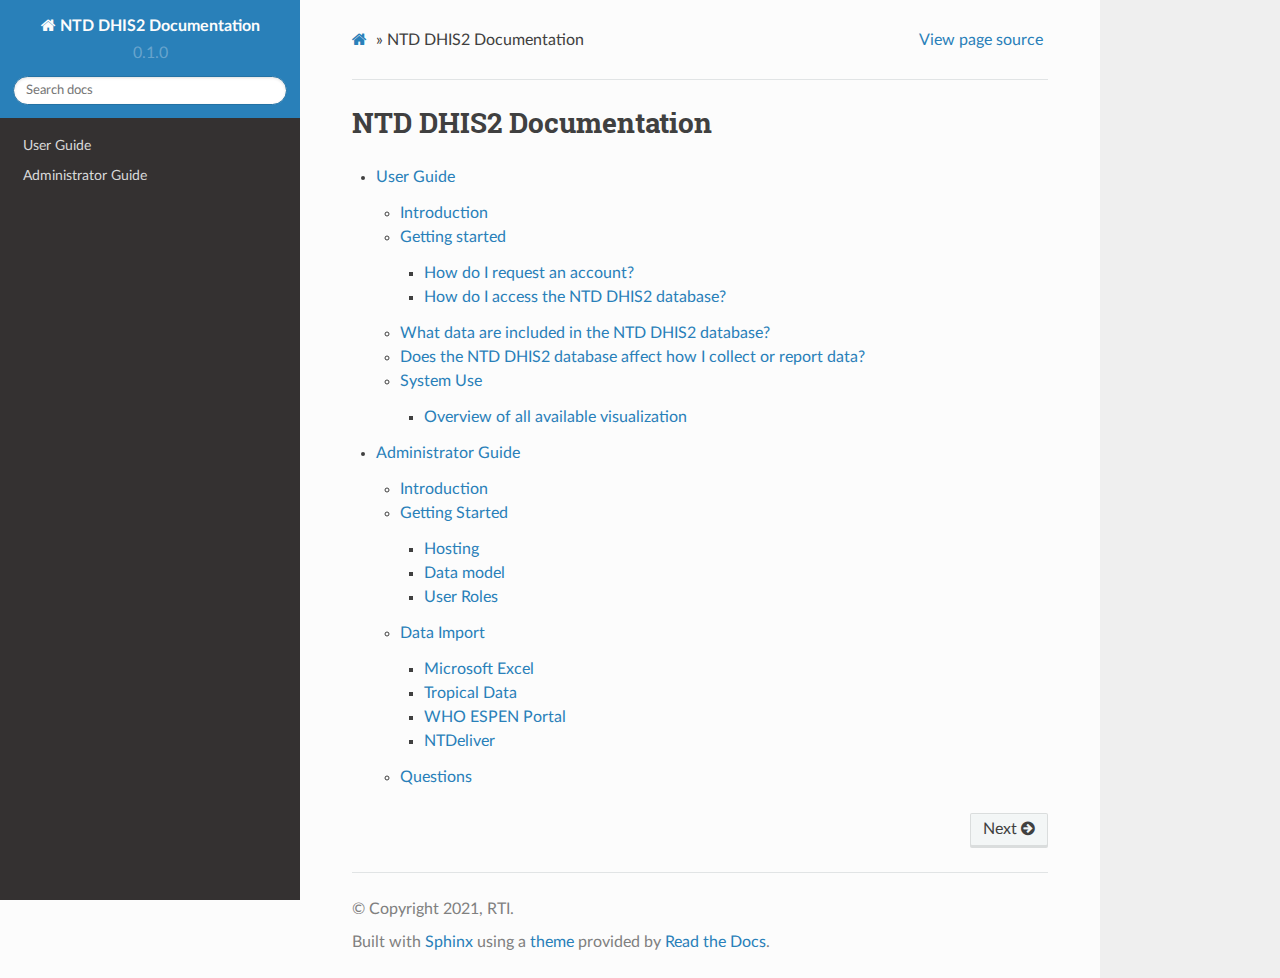
==== docs/index.html @ 2b17121c "added generated files" ====
<!DOCTYPE html>
<html class="writer-html5" lang="en" >
<head>
  <meta charset="utf-8" /><meta name="generator" content="Docutils 0.17.1: http://docutils.sourceforge.net/" />

  <meta name="viewport" content="width=device-width, initial-scale=1.0" />
  <title>NTD DHIS2 Documentation &mdash; NTD DHIS2 Documentation 0.1 documentation</title>
      <link rel="stylesheet" href="_static/pygments.css" type="text/css" />
      <link rel="stylesheet" href="_static/css/theme.css" type="text/css" />
      <link rel="stylesheet" href="_static/css/custom.css" type="text/css" />
  <!--[if lt IE 9]>
    <script src="_static/js/html5shiv.min.js"></script>
  <![endif]-->
  
        <script data-url_root="./" id="documentation_options" src="_static/documentation_options.js"></script>
        <script src="_static/jquery.js"></script>
        <script src="_static/underscore.js"></script>
        <script src="_static/doctools.js"></script>
    <script src="_static/js/theme.js"></script>
    <link rel="index" title="Index" href="genindex.html" />
    <link rel="search" title="Search" href="search.html" />
    <link rel="next" title="User Guide" href="userguide.html" /> 
</head>

<body class="wy-body-for-nav"> 
  <div class="wy-grid-for-nav">
    <nav data-toggle="wy-nav-shift" class="wy-nav-side">
      <div class="wy-side-scroll">
        <div class="wy-side-nav-search" >
            <a href="#" class="icon icon-home"> NTD DHIS2 Documentation
          </a>
              <div class="version">
                0.1.0
              </div>
<div role="search">
  <form id="rtd-search-form" class="wy-form" action="search.html" method="get">
    <input type="text" name="q" placeholder="Search docs" />
    <input type="hidden" name="check_keywords" value="yes" />
    <input type="hidden" name="area" value="default" />
  </form>
</div>
        </div><div class="wy-menu wy-menu-vertical" data-spy="affix" role="navigation" aria-label="Navigation menu">
              <ul>
<li class="toctree-l1"><a class="reference internal" href="userguide.html">User Guide</a></li>
<li class="toctree-l1"><a class="reference internal" href="adminguide.html">Administrator Guide</a></li>
</ul>

        </div>
      </div>
    </nav>

    <section data-toggle="wy-nav-shift" class="wy-nav-content-wrap"><nav class="wy-nav-top" aria-label="Mobile navigation menu" >
          <i data-toggle="wy-nav-top" class="fa fa-bars"></i>
          <a href="#">NTD DHIS2 Documentation</a>
      </nav>

      <div class="wy-nav-content">
        <div class="rst-content">
          <div role="navigation" aria-label="Page navigation">
  <ul class="wy-breadcrumbs">
      <li><a href="#" class="icon icon-home"></a> &raquo;</li>
      <li>NTD DHIS2 Documentation</li>
      <li class="wy-breadcrumbs-aside">
            <a href="_sources/index.rst.txt" rel="nofollow"> View page source</a>
      </li>
  </ul>
  <hr/>
</div>
          <div role="main" class="document" itemscope="itemscope" itemtype="http://schema.org/Article">
           <div itemprop="articleBody">
             
  <section id="ntd-dhis2-documentation">
<h1>NTD DHIS2 Documentation<a class="headerlink" href="#ntd-dhis2-documentation" title="Permalink to this headline"></a></h1>
<div class="toctree-wrapper compound">
<ul>
<li class="toctree-l1"><a class="reference internal" href="userguide.html">User Guide</a><ul>
<li class="toctree-l2"><a class="reference internal" href="userguide.html#introduction">Introduction</a></li>
<li class="toctree-l2"><a class="reference internal" href="userguide.html#getting-started">Getting started</a><ul>
<li class="toctree-l3"><a class="reference internal" href="userguide.html#how-do-i-request-an-account">How do I request an account?</a></li>
<li class="toctree-l3"><a class="reference internal" href="userguide.html#how-do-i-access-the-ntd-dhis2-database">How do I access the NTD DHIS2 database?</a></li>
</ul>
</li>
<li class="toctree-l2"><a class="reference internal" href="userguide.html#what-data-are-included-in-the-ntd-dhis2-database">What data are included in the NTD DHIS2 database?</a></li>
<li class="toctree-l2"><a class="reference internal" href="userguide.html#does-the-ntd-dhis2-database-affect-how-i-collect-or-report-data">Does the NTD DHIS2 database affect how I collect or report data?</a></li>
<li class="toctree-l2"><a class="reference internal" href="userguide.html#system-use">System Use</a><ul>
<li class="toctree-l3"><a class="reference internal" href="userguide.html#overview-of-all-available-visualization">Overview of all available visualization</a></li>
</ul>
</li>
</ul>
</li>
<li class="toctree-l1"><a class="reference internal" href="adminguide.html">Administrator Guide</a><ul>
<li class="toctree-l2"><a class="reference internal" href="adminguide.html#introduction">Introduction</a></li>
<li class="toctree-l2"><a class="reference internal" href="adminguide.html#getting-started">Getting Started</a><ul>
<li class="toctree-l3"><a class="reference internal" href="adminguide.html#hosting">Hosting</a></li>
<li class="toctree-l3"><a class="reference internal" href="adminguide.html#data-model">Data model</a></li>
<li class="toctree-l3"><a class="reference internal" href="adminguide.html#user-roles">User Roles</a></li>
</ul>
</li>
<li class="toctree-l2"><a class="reference internal" href="adminguide.html#data-import">Data Import</a><ul>
<li class="toctree-l3"><a class="reference internal" href="adminguide.html#microsoft-excel">Microsoft Excel</a></li>
<li class="toctree-l3"><a class="reference internal" href="adminguide.html#tropical-data">Tropical Data</a></li>
<li class="toctree-l3"><a class="reference internal" href="adminguide.html#who-espen-portal">WHO ESPEN Portal</a></li>
<li class="toctree-l3"><a class="reference internal" href="adminguide.html#ntdeliver">NTDeliver</a></li>
</ul>
</li>
<li class="toctree-l2"><a class="reference internal" href="adminguide.html#questions">Questions</a></li>
</ul>
</li>
</ul>
</div>
</section>


           </div>
          </div>
          <footer><div class="rst-footer-buttons" role="navigation" aria-label="Footer">
        <a href="userguide.html" class="btn btn-neutral float-right" title="User Guide" accesskey="n" rel="next">Next <span class="fa fa-arrow-circle-right" aria-hidden="true"></span></a>
    </div>

  <hr/>

  <div role="contentinfo">
    <p>&#169; Copyright 2021, RTI.</p>
  </div>

  Built with <a href="https://www.sphinx-doc.org/">Sphinx</a> using a
    <a href="https://github.com/readthedocs/sphinx_rtd_theme">theme</a>
    provided by <a href="https://readthedocs.org">Read the Docs</a>.
   

</footer>
        </div>
      </div>
    </section>
  </div>
  <script>
      jQuery(function () {
          SphinxRtdTheme.Navigation.enable(true);
      });
  </script> 

</body>
</html>
---- docs/_static/pygments.css ----
pre { line-height: 125%; }
td.linenos .normal { color: inherit; background-color: transparent; padding-left: 5px; padding-right: 5px; }
span.linenos { color: inherit; background-color: transparent; padding-left: 5px; padding-right: 5px; }
td.linenos .special { color: #000000; background-color: #ffffc0; padding-left: 5px; padding-right: 5px; }
span.linenos.special { color: #000000; background-color: #ffffc0; padding-left: 5px; padding-right: 5px; }
.highlight .hll { background-color: #ffffcc }
.highlight { background: #f8f8f8; }
.highlight .c { color: #408080; font-style: italic } /* Comment */
.highlight .err { border: 1px solid #FF0000 } /* Error */
.highlight .k { color: #008000; font-weight: bold } /* Keyword */
.highlight .o { color: #666666 } /* Operator */
.highlight .ch { color: #408080; font-style: italic } /* Comment.Hashbang */
.highlight .cm { color: #408080; font-style: italic } /* Comment.Multiline */
.highlight .cp { color: #BC7A00 } /* Comment.Preproc */
.highlight .cpf { color: #408080; font-style: italic } /* Comment.PreprocFile */
.highlight .c1 { color: #408080; font-style: italic } /* Comment.Single */
.highlight .cs { color: #408080; font-style: italic } /* Comment.Special */
.highlight .gd { color: #A00000 } /* Generic.Deleted */
.highlight .ge { font-style: italic } /* Generic.Emph */
.highlight .gr { color: #FF0000 } /* Generic.Error */
.highlight .gh { color: #000080; font-weight: bold } /* Generic.Heading */
.highlight .gi { color: #00A000 } /* Generic.Inserted */
.highlight .go { color: #888888 } /* Generic.Output */
.highlight .gp { color: #000080; font-weight: bold } /* Generic.Prompt */
.highlight .gs { font-weight: bold } /* Generic.Strong */
.highlight .gu { color: #800080; font-weight: bold } /* Generic.Subheading */
.highlight .gt { color: #0044DD } /* Generic.Traceback */
.highlight .kc { color: #008000; font-weight: bold } /* Keyword.Constant */
.highlight .kd { color: #008000; font-weight: bold } /* Keyword.Declaration */
.highlight .kn { color: #008000; font-weight: bold } /* Keyword.Namespace */
.highlight .kp { color: #008000 } /* Keyword.Pseudo */
.highlight .kr { color: #008000; font-weight: bold } /* Keyword.Reserved */
.highlight .kt { color: #B00040 } /* Keyword.Type */
.highlight .m { color: #666666 } /* Literal.Number */
.highlight .s { color: #BA2121 } /* Literal.String */
.highlight .na { color: #7D9029 } /* Name.Attribute */
.highlight .nb { color: #008000 } /* Name.Builtin */
.highlight .nc { color: #0000FF; font-weight: bold } /* Name.Class */
.highlight .no { color: #880000 } /* Name.Constant */
.highlight .nd { color: #AA22FF } /* Name.Decorator */
.highlight .ni { color: #999999; font-weight: bold } /* Name.Entity */
.highlight .ne { color: #D2413A; font-weight: bold } /* Name.Exception */
.highlight .nf { color: #0000FF } /* Name.Function */
.highlight .nl { color: #A0A000 } /* Name.Label */
.highlight .nn { color: #0000FF; font-weight: bold } /* Name.Namespace */
.highlight .nt { color: #008000; font-weight: bold } /* Name.Tag */
.highlight .nv { color: #19177C } /* Name.Variable */
.highlight .ow { color: #AA22FF; font-weight: bold } /* Operator.Word */
.highlight .w { color: #bbbbbb } /* Text.Whitespace */
.highlight .mb { color: #666666 } /* Literal.Number.Bin */
.highlight .mf { color: #666666 } /* Literal.Number.Float */
.highlight .mh { color: #666666 } /* Literal.Number.Hex */
.highlight .mi { color: #666666 } /* Literal.Number.Integer */
.highlight .mo { color: #666666 } /* Literal.Number.Oct */
.highlight .sa { color: #BA2121 } /* Literal.String.Affix */
.highlight .sb { color: #BA2121 } /* Literal.String.Backtick */
.highlight .sc { color: #BA2121 } /* Literal.String.Char */
.highlight .dl { color: #BA2121 } /* Literal.String.Delimiter */
.highlight .sd { color: #BA2121; font-style: italic } /* Literal.String.Doc */
.highlight .s2 { color: #BA2121 } /* Literal.String.Double */
.highlight .se { color: #BB6622; font-weight: bold } /* Literal.String.Escape */
.highlight .sh { color: #BA2121 } /* Literal.String.Heredoc */
.highlight .si { color: #BB6688; font-weight: bold } /* Literal.String.Interpol */
.highlight .sx { color: #008000 } /* Literal.String.Other */
.highlight .sr { color: #BB6688 } /* Literal.String.Regex */
.highlight .s1 { color: #BA2121 } /* Literal.String.Single */
.highlight .ss { color: #19177C } /* Literal.String.Symbol */
.highlight .bp { color: #008000 } /* Name.Builtin.Pseudo */
.highlight .fm { color: #0000FF } /* Name.Function.Magic */
.highlight .vc { color: #19177C } /* Name.Variable.Class */
.highlight .vg { color: #19177C } /* Name.Variable.Global */
.highlight .vi { color: #19177C } /* Name.Variable.Instance */
.highlight .vm { color: #19177C } /* Name.Variable.Magic */
.highlight .il { color: #666666 } /* Literal.Number.Integer.Long */
---- docs/_static/css/theme.css ----
html{box-sizing:border-box}*,:after,:before{box-sizing:inherit}article,aside,details,figcaption,figure,footer,header,hgroup,nav,section{display:block}audio,canvas,video{display:inline-block;*display:inline;*zoom:1}[hidden],audio:not([controls]){display:none}*{-webkit-box-sizing:border-box;-moz-box-sizing:border-box;box-sizing:border-box}html{font-size:100%;-webkit-text-size-adjust:100%;-ms-text-size-adjust:100%}body{margin:0}a:active,a:hover{outline:0}abbr[title]{border-bottom:1px dotted}b,strong{font-weight:700}blockquote{margin:0}dfn{font-style:italic}ins{background:#ff9;text-decoration:none}ins,mark{color:#000}mark{background:#ff0;font-style:italic;font-weight:700}.rst-content code,.rst-content tt,code,kbd,pre,samp{font-family:monospace,serif;_font-family:courier new,monospace;font-size:1em}pre{white-space:pre}q{quotes:none}q:after,q:before{content:"";content:none}small{font-size:85%}sub,sup{font-size:75%;line-height:0;position:relative;vertical-align:baseline}sup{top:-.5em}sub{bottom:-.25em}dl,ol,ul{margin:0;padding:0;list-style:none;list-style-image:none}li{list-style:none}dd{margin:0}img{border:0;-ms-interpolation-mode:bicubic;vertical-align:middle;max-width:100%}svg:not(:root){overflow:hidden}figure,form{margin:0}label{cursor:pointer}button,input,select,textarea{font-size:100%;margin:0;vertical-align:baseline;*vertical-align:middle}button,input{line-height:normal}button,input[type=button],input[type=reset],input[type=submit]{cursor:pointer;-webkit-appearance:button;*overflow:visible}button[disabled],input[disabled]{cursor:default}input[type=search]{-webkit-appearance:textfield;-moz-box-sizing:content-box;-webkit-box-sizing:content-box;box-sizing:content-box}textarea{resize:vertical}table{border-collapse:collapse;border-spacing:0}td{vertical-align:top}.chromeframe{margin:.2em 0;background:#ccc;color:#000;padding:.2em 0}.ir{display:block;border:0;text-indent:-999em;overflow:hidden;background-color:transparent;background-repeat:no-repeat;text-align:left;direction:ltr;*line-height:0}.ir br{display:none}.hidden{display:none!important;visibility:hidden}.visuallyhidden{border:0;clip:rect(0 0 0 0);height:1px;margin:-1px;overflow:hidden;padding:0;position:absolute;width:1px}.visuallyhidden.focusable:active,.visuallyhidden.focusable:focus{clip:auto;height:auto;margin:0;overflow:visible;position:static;width:auto}.invisible{visibility:hidden}.relative{position:relative}big,small{font-size:100%}@media print{body,html,section{background:none!important}*{box-shadow:none!important;text-shadow:none!important;filter:none!important;-ms-filter:none!important}a,a:visited{text-decoration:underline}.ir a:after,a[href^="#"]:after,a[href^="javascript:"]:after{content:""}blockquote,pre{page-break-inside:avoid}thead{display:table-header-group}img,tr{page-break-inside:avoid}img{max-width:100%!important}@page{margin:.5cm}.rst-content .toctree-wrapper>p.caption,h2,h3,p{orphans:3;widows:3}.rst-content .toctree-wrapper>p.caption,h2,h3{page-break-after:avoid}}.btn,.fa:before,.icon:before,.rst-content .admonition,.rst-content .admonition-title:before,.rst-content .admonition-todo,.rst-content .attention,.rst-content .caution,.rst-content .code-block-caption .headerlink:before,.rst-content .danger,.rst-content .eqno .headerlink:before,.rst-content .error,.rst-content .hint,.rst-content .important,.rst-content .note,.rst-content .seealso,.rst-content .tip,.rst-content .warning,.rst-content code.download span:first-child:before,.rst-content dl dt .headerlink:before,.rst-content h1 .headerlink:before,.rst-content h2 .headerlink:before,.rst-content h3 .headerlink:before,.rst-content h4 .headerlink:before,.rst-content h5 .headerlink:before,.rst-content h6 .headerlink:before,.rst-content p.caption .headerlink:before,.rst-content p .headerlink:before,.rst-content table>caption .headerlink:before,.rst-content tt.download span:first-child:before,.wy-alert,.wy-dropdown .caret:before,.wy-inline-validate.wy-inline-validate-danger .wy-input-context:before,.wy-inline-validate.wy-inline-validate-info .wy-input-context:before,.wy-inline-validate.wy-inline-validate-success .wy-input-context:before,.wy-inline-validate.wy-inline-validate-warning .wy-input-context:before,.wy-menu-vertical li.current>a,.wy-menu-vertical li.current>a button.toctree-expand:before,.wy-menu-vertical li.on a,.wy-menu-vertical li.on a button.toctree-expand:before,.wy-menu-vertical li button.toctree-expand:before,.wy-nav-top a,.wy-side-nav-search .wy-dropdown>a,.wy-side-nav-search>a,input[type=color],input[type=date],input[type=datetime-local],input[type=datetime],input[type=email],input[type=month],input[type=number],input[type=password],input[type=search],input[type=tel],input[type=text],input[type=time],input[type=url],input[type=week],select,textarea{-webkit-font-smoothing:antialiased}.clearfix{*zoom:1}.clearfix:after,.clearfix:before{display:table;content:""}.clearfix:after{clear:both}/*!
 *  Font Awesome 4.7.0 by @davegandy - http://fontawesome.io - @fontawesome
 *  License - http://fontawesome.io/license (Font: SIL OFL 1.1, CSS: MIT License)
 */@font-face{font-family:FontAwesome;src:url(fonts/fontawesome-webfont.eot?674f50d287a8c48dc19ba404d20fe713);src:url(fonts/fontawesome-webfont.eot?674f50d287a8c48dc19ba404d20fe713?#iefix&v=4.7.0) format("embedded-opentype"),url(fonts/fontawesome-webfont.woff2?af7ae505a9eed503f8b8e6982036873e) format("woff2"),url(fonts/fontawesome-webfont.woff?fee66e712a8a08eef5805a46892932ad) format("woff"),url(fonts/fontawesome-webfont.ttf?b06871f281fee6b241d60582ae9369b9) format("truetype"),url(fonts/fontawesome-webfont.svg?912ec66d7572ff821749319396470bde#fontawesomeregular) format("svg");font-weight:400;font-style:normal}.fa,.icon,.rst-content .admonition-title,.rst-content .code-block-caption .headerlink,.rst-content .eqno .headerlink,.rst-content code.download span:first-child,.rst-content dl dt .headerlink,.rst-content h1 .headerlink,.rst-content h2 .headerlink,.rst-content h3 .headerlink,.rst-content h4 .headerlink,.rst-content h5 .headerlink,.rst-content h6 .headerlink,.rst-content p.caption .headerlink,.rst-content p .headerlink,.rst-content table>caption .headerlink,.rst-content tt.download span:first-child,.wy-menu-vertical li.current>a button.toctree-expand,.wy-menu-vertical li.on a button.toctree-expand,.wy-menu-vertical li button.toctree-expand{display:inline-block;font:normal normal normal 14px/1 FontAwesome;font-size:inherit;text-rendering:auto;-webkit-font-smoothing:antialiased;-moz-osx-font-smoothing:grayscale}.fa-lg{font-size:1.33333em;line-height:.75em;vertical-align:-15%}.fa-2x{font-size:2em}.fa-3x{font-size:3em}.fa-4x{font-size:4em}.fa-5x{font-size:5em}.fa-fw{width:1.28571em;text-align:center}.fa-ul{padding-left:0;margin-left:2.14286em;list-style-type:none}.fa-ul>li{position:relative}.fa-li{position:absolute;left:-2.14286em;width:2.14286em;top:.14286em;text-align:center}.fa-li.fa-lg{left:-1.85714em}.fa-border{padding:.2em .25em .15em;border:.08em solid #eee;border-radius:.1em}.fa-pull-left{float:left}.fa-pull-right{float:right}.fa-pull-left.icon,.fa.fa-pull-left,.rst-content .code-block-caption .fa-pull-left.headerlink,.rst-content .eqno .fa-pull-left.headerlink,.rst-content .fa-pull-left.admonition-title,.rst-content code.download span.fa-pull-left:first-child,.rst-content dl dt .fa-pull-left.headerlink,.rst-content h1 .fa-pull-left.headerlink,.rst-content h2 .fa-pull-left.headerlink,.rst-content h3 .fa-pull-left.headerlink,.rst-content h4 .fa-pull-left.headerlink,.rst-content h5 .fa-pull-left.headerlink,.rst-content h6 .fa-pull-left.headerlink,.rst-content p .fa-pull-left.headerlink,.rst-content table>caption .fa-pull-left.headerlink,.rst-content tt.download span.fa-pull-left:first-child,.wy-menu-vertical li.current>a button.fa-pull-left.toctree-expand,.wy-menu-vertical li.on a button.fa-pull-left.toctree-expand,.wy-menu-vertical li button.fa-pull-left.toctree-expand{margin-right:.3em}.fa-pull-right.icon,.fa.fa-pull-right,.rst-content .code-block-caption .fa-pull-right.headerlink,.rst-content .eqno .fa-pull-right.headerlink,.rst-content .fa-pull-right.admonition-title,.rst-content code.download span.fa-pull-right:first-child,.rst-content dl dt .fa-pull-right.headerlink,.rst-content h1 .fa-pull-right.headerlink,.rst-content h2 .fa-pull-right.headerlink,.rst-content h3 .fa-pull-right.headerlink,.rst-content h4 .fa-pull-right.headerlink,.rst-content h5 .fa-pull-right.headerlink,.rst-content h6 .fa-pull-right.headerlink,.rst-content p .fa-pull-right.headerlink,.rst-content table>caption .fa-pull-right.headerlink,.rst-content tt.download span.fa-pull-right:first-child,.wy-menu-vertical li.current>a button.fa-pull-right.toctree-expand,.wy-menu-vertical li.on a button.fa-pull-right.toctree-expand,.wy-menu-vertical li button.fa-pull-right.toctree-expand{margin-left:.3em}.pull-right{float:right}.pull-left{float:left}.fa.pull-left,.pull-left.icon,.rst-content .code-block-caption .pull-left.headerlink,.rst-content .eqno .pull-left.headerlink,.rst-content .pull-left.admonition-title,.rst-content code.download span.pull-left:first-child,.rst-content dl dt .pull-left.headerlink,.rst-content h1 .pull-left.headerlink,.rst-content h2 .pull-left.headerlink,.rst-content h3 .pull-left.headerlink,.rst-content h4 .pull-left.headerlink,.rst-content h5 .pull-left.headerlink,.rst-content h6 .pull-left.headerlink,.rst-content p .pull-left.headerlink,.rst-content table>caption .pull-left.headerlink,.rst-content tt.download span.pull-left:first-child,.wy-menu-vertical li.current>a button.pull-left.toctree-expand,.wy-menu-vertical li.on a button.pull-left.toctree-expand,.wy-menu-vertical li button.pull-left.toctree-expand{margin-right:.3em}.fa.pull-right,.pull-right.icon,.rst-content .code-block-caption .pull-right.headerlink,.rst-content .eqno .pull-right.headerlink,.rst-content .pull-right.admonition-title,.rst-content code.download span.pull-right:first-child,.rst-content dl dt .pull-right.headerlink,.rst-content h1 .pull-right.headerlink,.rst-content h2 .pull-right.headerlink,.rst-content h3 .pull-right.headerlink,.rst-content h4 .pull-right.headerlink,.rst-content h5 .pull-right.headerlink,.rst-content h6 .pull-right.headerlink,.rst-content p .pull-right.headerlink,.rst-content table>caption .pull-right.headerlink,.rst-content tt.download span.pull-right:first-child,.wy-menu-vertical li.current>a button.pull-right.toctree-expand,.wy-menu-vertical li.on a button.pull-right.toctree-expand,.wy-menu-vertical li button.pull-right.toctree-expand{margin-left:.3em}.fa-spin{-webkit-animation:fa-spin 2s linear infinite;animation:fa-spin 2s linear infinite}.fa-pulse{-webkit-animation:fa-spin 1s steps(8) infinite;animation:fa-spin 1s steps(8) infinite}@-webkit-keyframes fa-spin{0%{-webkit-transform:rotate(0deg);transform:rotate(0deg)}to{-webkit-transform:rotate(359deg);transform:rotate(359deg)}}@keyframes fa-spin{0%{-webkit-transform:rotate(0deg);transform:rotate(0deg)}to{-webkit-transform:rotate(359deg);transform:rotate(359deg)}}.fa-rotate-90{-ms-filter:"progid:DXImageTransform.Microsoft.BasicImage(rotation=1)";-webkit-transform:rotate(90deg);-ms-transform:rotate(90deg);transform:rotate(90deg)}.fa-rotate-180{-ms-filter:"progid:DXImageTransform.Microsoft.BasicImage(rotation=2)";-webkit-transform:rotate(180deg);-ms-transform:rotate(180deg);transform:rotate(180deg)}.fa-rotate-270{-ms-filter:"progid:DXImageTransform.Microsoft.BasicImage(rotation=3)";-webkit-transform:rotate(270deg);-ms-transform:rotate(270deg);transform:rotate(270deg)}.fa-flip-horizontal{-ms-filter:"progid:DXImageTransform.Microsoft.BasicImage(rotation=0, mirror=1)";-webkit-transform:scaleX(-1);-ms-transform:scaleX(-1);transform:scaleX(-1)}.fa-flip-vertical{-ms-filter:"progid:DXImageTransform.Microsoft.BasicImage(rotation=2, mirror=1)";-webkit-transform:scaleY(-1);-ms-transform:scaleY(-1);transform:scaleY(-1)}:root .fa-flip-horizontal,:root .fa-flip-vertical,:root .fa-rotate-90,:root .fa-rotate-180,:root .fa-rotate-270{filter:none}.fa-stack{position:relative;display:inline-block;width:2em;height:2em;line-height:2em;vertical-align:middle}.fa-stack-1x,.fa-stack-2x{position:absolute;left:0;width:100%;text-align:center}.fa-stack-1x{line-height:inherit}.fa-stack-2x{font-size:2em}.fa-inverse{color:#fff}.fa-glass:before{content:""}.fa-music:before{content:""}.fa-search:before,.icon-search:before{content:""}.fa-envelope-o:before{content:""}.fa-heart:before{content:""}.fa-star:before{content:""}.fa-star-o:before{content:""}.fa-user:before{content:""}.fa-film:before{content:""}.fa-th-large:before{content:""}.fa-th:before{content:""}.fa-th-list:before{content:""}.fa-check:before{content:""}.fa-close:before,.fa-remove:before,.fa-times:before{content:""}.fa-search-plus:before{content:""}.fa-search-minus:before{content:""}.fa-power-off:before{content:""}.fa-signal:before{content:""}.fa-cog:before,.fa-gear:before{content:""}.fa-trash-o:before{content:""}.fa-home:before,.icon-home:before{content:""}.fa-file-o:before{content:""}.fa-clock-o:before{content:""}.fa-road:before{content:""}.fa-download:before,.rst-content code.download span:first-child:before,.rst-content tt.download span:first-child:before{content:""}.fa-arrow-circle-o-down:before{content:""}.fa-arrow-circle-o-up:before{content:""}.fa-inbox:before{content:""}.fa-play-circle-o:before{content:""}.fa-repeat:before,.fa-rotate-right:before{content:""}.fa-refresh:before{content:""}.fa-list-alt:before{content:""}.fa-lock:before{content:""}.fa-flag:before{content:""}.fa-headphones:before{content:""}.fa-volume-off:before{content:""}.fa-volume-down:before{content:""}.fa-volume-up:before{content:""}.fa-qrcode:before{content:""}.fa-barcode:before{content:""}.fa-tag:before{content:""}.fa-tags:before{content:""}.fa-book:before,.icon-book:before{content:""}.fa-bookmark:before{content:""}.fa-print:before{content:""}.fa-camera:before{content:""}.fa-font:before{content:""}.fa-bold:before{content:""}.fa-italic:before{content:""}.fa-text-height:before{content:""}.fa-text-width:before{content:""}.fa-align-left:before{content:""}.fa-align-center:before{content:""}.fa-align-right:before{content:""}.fa-align-justify:before{content:""}.fa-list:before{content:""}.fa-dedent:before,.fa-outdent:before{content:""}.fa-indent:before{content:""}.fa-video-camera:before{content:""}.fa-image:before,.fa-photo:before,.fa-picture-o:before{content:""}.fa-pencil:before{content:""}.fa-map-marker:before{content:""}.fa-adjust:before{content:""}.fa-tint:before{content:""}.fa-edit:before,.fa-pencil-square-o:before{content:""}.fa-share-square-o:before{content:""}.fa-check-square-o:before{content:""}.fa-arrows:before{content:""}.fa-step-backward:before{content:""}.fa-fast-backward:before{content:""}.fa-backward:before{content:""}.fa-play:before{content:""}.fa-pause:before{content:""}.fa-stop:before{content:""}.fa-forward:before{content:""}.fa-fast-forward:before{content:""}.fa-step-forward:before{content:""}.fa-eject:before{content:""}.fa-chevron-left:before{content:""}.fa-chevron-right:before{content:""}.fa-plus-circle:before{content:""}.fa-minus-circle:before{content:""}.fa-times-circle:before,.wy-inline-validate.wy-inline-validate-danger .wy-input-context:before{content:""}.fa-check-circle:before,.wy-inline-validate.wy-inline-validate-success .wy-input-context:before{content:""}.fa-question-circle:before{content:""}.fa-info-circle:before{content:""}.fa-crosshairs:before{content:""}.fa-times-circle-o:before{content:""}.fa-check-circle-o:before{content:""}.fa-ban:before{content:""}.fa-arrow-left:before{content:""}.fa-arrow-right:before{content:""}.fa-arrow-up:before{content:""}.fa-arrow-down:before{content:""}.fa-mail-forward:before,.fa-share:before{content:""}.fa-expand:before{content:""}.fa-compress:before{content:""}.fa-plus:before{content:""}.fa-minus:before{content:""}.fa-asterisk:before{content:""}.fa-exclamation-circle:before,.rst-content .admonition-title:before,.wy-inline-validate.wy-inline-validate-info .wy-input-context:before,.wy-inline-validate.wy-inline-validate-warning .wy-input-context:before{content:""}.fa-gift:before{content:""}.fa-leaf:before{content:""}.fa-fire:before,.icon-fire:before{content:""}.fa-eye:before{content:""}.fa-eye-slash:before{content:""}.fa-exclamation-triangle:before,.fa-warning:before{content:""}.fa-plane:before{content:""}.fa-calendar:before{content:""}.fa-random:before{content:""}.fa-comment:before{content:""}.fa-magnet:before{content:""}.fa-chevron-up:before{content:""}.fa-chevron-down:before{content:""}.fa-retweet:before{content:""}.fa-shopping-cart:before{content:""}.fa-folder:before{content:""}.fa-folder-open:before{content:""}.fa-arrows-v:before{content:""}.fa-arrows-h:before{content:""}.fa-bar-chart-o:before,.fa-bar-chart:before{content:""}.fa-twitter-square:before{content:""}.fa-facebook-square:before{content:""}.fa-camera-retro:before{content:""}.fa-key:before{content:""}.fa-cogs:before,.fa-gears:before{content:""}.fa-comments:before{content:""}.fa-thumbs-o-up:before{content:""}.fa-thumbs-o-down:before{content:""}.fa-star-half:before{content:""}.fa-heart-o:before{content:""}.fa-sign-out:before{content:""}.fa-linkedin-square:before{content:""}.fa-thumb-tack:before{content:""}.fa-external-link:before{content:""}.fa-sign-in:before{content:""}.fa-trophy:before{content:""}.fa-github-square:before{content:""}.fa-upload:before{content:""}.fa-lemon-o:before{content:""}.fa-phone:before{content:""}.fa-square-o:before{content:""}.fa-bookmark-o:before{content:""}.fa-phone-square:before{content:""}.fa-twitter:before{content:""}.fa-facebook-f:before,.fa-facebook:before{content:""}.fa-github:before,.icon-github:before{content:""}.fa-unlock:before{content:""}.fa-credit-card:before{content:""}.fa-feed:before,.fa-rss:before{content:""}.fa-hdd-o:before{content:""}.fa-bullhorn:before{content:""}.fa-bell:before{content:""}.fa-certificate:before{content:""}.fa-hand-o-right:before{content:""}.fa-hand-o-left:before{content:""}.fa-hand-o-up:before{content:""}.fa-hand-o-down:before{content:""}.fa-arrow-circle-left:before,.icon-circle-arrow-left:before{content:""}.fa-arrow-circle-right:before,.icon-circle-arrow-right:before{content:""}.fa-arrow-circle-up:before{content:""}.fa-arrow-circle-down:before{content:""}.fa-globe:before{content:""}.fa-wrench:before{content:""}.fa-tasks:before{content:""}.fa-filter:before{content:""}.fa-briefcase:before{content:""}.fa-arrows-alt:before{content:""}.fa-group:before,.fa-users:before{content:""}.fa-chain:before,.fa-link:before,.icon-link:before{content:""}.fa-cloud:before{content:""}.fa-flask:before{content:""}.fa-cut:before,.fa-scissors:before{content:""}.fa-copy:before,.fa-files-o:before{content:""}.fa-paperclip:before{content:""}.fa-floppy-o:before,.fa-save:before{content:""}.fa-square:before{content:""}.fa-bars:before,.fa-navicon:before,.fa-reorder:before{content:""}.fa-list-ul:before{content:""}.fa-list-ol:before{content:""}.fa-strikethrough:before{content:""}.fa-underline:before{content:""}.fa-table:before{content:""}.fa-magic:before{content:""}.fa-truck:before{content:""}.fa-pinterest:before{content:""}.fa-pinterest-square:before{content:""}.fa-google-plus-square:before{content:""}.fa-google-plus:before{content:""}.fa-money:before{content:""}.fa-caret-down:before,.icon-caret-down:before,.wy-dropdown .caret:before{content:""}.fa-caret-up:before{content:""}.fa-caret-left:before{content:""}.fa-caret-right:before{content:""}.fa-columns:before{content:""}.fa-sort:before,.fa-unsorted:before{content:""}.fa-sort-desc:before,.fa-sort-down:before{content:""}.fa-sort-asc:before,.fa-sort-up:before{content:""}.fa-envelope:before{content:""}.fa-linkedin:before{content:""}.fa-rotate-left:before,.fa-undo:before{content:""}.fa-gavel:before,.fa-legal:before{content:""}.fa-dashboard:before,.fa-tachometer:before{content:""}.fa-comment-o:before{content:""}.fa-comments-o:before{content:""}.fa-bolt:before,.fa-flash:before{content:""}.fa-sitemap:before{content:""}.fa-umbrella:before{content:""}.fa-clipboard:before,.fa-paste:before{content:""}.fa-lightbulb-o:before{content:""}.fa-exchange:before{content:""}.fa-cloud-download:before{content:""}.fa-cloud-upload:before{content:""}.fa-user-md:before{content:""}.fa-stethoscope:before{content:""}.fa-suitcase:before{content:""}.fa-bell-o:before{content:""}.fa-coffee:before{content:""}.fa-cutlery:before{content:""}.fa-file-text-o:before{content:""}.fa-building-o:before{content:""}.fa-hospital-o:before{content:""}.fa-ambulance:before{content:""}.fa-medkit:before{content:""}.fa-fighter-jet:before{content:""}.fa-beer:before{content:""}.fa-h-square:before{content:""}.fa-plus-square:before{content:""}.fa-angle-double-left:before{content:""}.fa-angle-double-right:before{content:""}.fa-angle-double-up:before{content:""}.fa-angle-double-down:before{content:""}.fa-angle-left:before{content:""}.fa-angle-right:before{content:""}.fa-angle-up:before{content:""}.fa-angle-down:before{content:""}.fa-desktop:before{content:""}.fa-laptop:before{content:""}.fa-tablet:before{content:""}.fa-mobile-phone:before,.fa-mobile:before{content:""}.fa-circle-o:before{content:""}.fa-quote-left:before{content:""}.fa-quote-right:before{content:""}.fa-spinner:before{content:""}.fa-circle:before{content:""}.fa-mail-reply:before,.fa-reply:before{content:""}.fa-github-alt:before{content:""}.fa-folder-o:before{content:""}.fa-folder-open-o:before{content:""}.fa-smile-o:before{content:""}.fa-frown-o:before{content:""}.fa-meh-o:before{content:""}.fa-gamepad:before{content:""}.fa-keyboard-o:before{content:""}.fa-flag-o:before{content:""}.fa-flag-checkered:before{content:""}.fa-terminal:before{content:""}.fa-code:before{content:""}.fa-mail-reply-all:before,.fa-reply-all:before{content:""}.fa-star-half-empty:before,.fa-star-half-full:before,.fa-star-half-o:before{content:""}.fa-location-arrow:before{content:""}.fa-crop:before{content:""}.fa-code-fork:before{content:""}.fa-chain-broken:before,.fa-unlink:before{content:""}.fa-question:before{content:""}.fa-info:before{content:""}.fa-exclamation:before{content:""}.fa-superscript:before{content:""}.fa-subscript:before{content:""}.fa-eraser:before{content:""}.fa-puzzle-piece:before{content:""}.fa-microphone:before{content:""}.fa-microphone-slash:before{content:""}.fa-shield:before{content:""}.fa-calendar-o:before{content:""}.fa-fire-extinguisher:before{content:""}.fa-rocket:before{content:""}.fa-maxcdn:before{content:""}.fa-chevron-circle-left:before{content:""}.fa-chevron-circle-right:before{content:""}.fa-chevron-circle-up:before{content:""}.fa-chevron-circle-down:before{content:""}.fa-html5:before{content:""}.fa-css3:before{content:""}.fa-anchor:before{content:""}.fa-unlock-alt:before{content:""}.fa-bullseye:before{content:""}.fa-ellipsis-h:before{content:""}.fa-ellipsis-v:before{content:""}.fa-rss-square:before{content:""}.fa-play-circle:before{content:""}.fa-ticket:before{content:""}.fa-minus-square:before{content:""}.fa-minus-square-o:before,.wy-menu-vertical li.current>a button.toctree-expand:before,.wy-menu-vertical li.on a button.toctree-expand:before{content:""}.fa-level-up:before{content:""}.fa-level-down:before{content:""}.fa-check-square:before{content:""}.fa-pencil-square:before{content:""}.fa-external-link-square:before{content:""}.fa-share-square:before{content:""}.fa-compass:before{content:""}.fa-caret-square-o-down:before,.fa-toggle-down:before{content:""}.fa-caret-square-o-up:before,.fa-toggle-up:before{content:""}.fa-caret-square-o-right:before,.fa-toggle-right:before{content:""}.fa-eur:before,.fa-euro:before{content:""}.fa-gbp:before{content:""}.fa-dollar:before,.fa-usd:before{content:""}.fa-inr:before,.fa-rupee:before{content:""}.fa-cny:before,.fa-jpy:before,.fa-rmb:before,.fa-yen:before{content:""}.fa-rouble:before,.fa-rub:before,.fa-ruble:before{content:""}.fa-krw:before,.fa-won:before{content:""}.fa-bitcoin:before,.fa-btc:before{content:""}.fa-file:before{content:""}.fa-file-text:before{content:""}.fa-sort-alpha-asc:before{content:""}.fa-sort-alpha-desc:before{content:""}.fa-sort-amount-asc:before{content:""}.fa-sort-amount-desc:before{content:""}.fa-sort-numeric-asc:before{content:""}.fa-sort-numeric-desc:before{content:""}.fa-thumbs-up:before{content:""}.fa-thumbs-down:before{content:""}.fa-youtube-square:before{content:""}.fa-youtube:before{content:""}.fa-xing:before{content:""}.fa-xing-square:before{content:""}.fa-youtube-play:before{content:""}.fa-dropbox:before{content:""}.fa-stack-overflow:before{content:""}.fa-instagram:before{content:""}.fa-flickr:before{content:""}.fa-adn:before{content:""}.fa-bitbucket:before,.icon-bitbucket:before{content:""}.fa-bitbucket-square:before{content:""}.fa-tumblr:before{content:""}.fa-tumblr-square:before{content:""}.fa-long-arrow-down:before{content:""}.fa-long-arrow-up:before{content:""}.fa-long-arrow-left:before{content:""}.fa-long-arrow-right:before{content:""}.fa-apple:before{content:""}.fa-windows:before{content:""}.fa-android:before{content:""}.fa-linux:before{content:""}.fa-dribbble:before{content:""}.fa-skype:before{content:""}.fa-foursquare:before{content:""}.fa-trello:before{content:""}.fa-female:before{content:""}.fa-male:before{content:""}.fa-gittip:before,.fa-gratipay:before{content:""}.fa-sun-o:before{content:""}.fa-moon-o:before{content:""}.fa-archive:before{content:""}.fa-bug:before{content:""}.fa-vk:before{content:""}.fa-weibo:before{content:""}.fa-renren:before{content:""}.fa-pagelines:before{content:""}.fa-stack-exchange:before{content:""}.fa-arrow-circle-o-right:before{content:""}.fa-arrow-circle-o-left:before{content:""}.fa-caret-square-o-left:before,.fa-toggle-left:before{content:""}.fa-dot-circle-o:before{content:""}.fa-wheelchair:before{content:""}.fa-vimeo-square:before{content:""}.fa-try:before,.fa-turkish-lira:before{content:""}.fa-plus-square-o:before,.wy-menu-vertical li button.toctree-expand:before{content:""}.fa-space-shuttle:before{content:""}.fa-slack:before{content:""}.fa-envelope-square:before{content:""}.fa-wordpress:before{content:""}.fa-openid:before{content:""}.fa-bank:before,.fa-institution:before,.fa-university:before{content:""}.fa-graduation-cap:before,.fa-mortar-board:before{content:""}.fa-yahoo:before{content:""}.fa-google:before{content:""}.fa-reddit:before{content:""}.fa-reddit-square:before{content:""}.fa-stumbleupon-circle:before{content:""}.fa-stumbleupon:before{content:""}.fa-delicious:before{content:""}.fa-digg:before{content:""}.fa-pied-piper-pp:before{content:""}.fa-pied-piper-alt:before{content:""}.fa-drupal:before{content:""}.fa-joomla:before{content:""}.fa-language:before{content:""}.fa-fax:before{content:""}.fa-building:before{content:""}.fa-child:before{content:""}.fa-paw:before{content:""}.fa-spoon:before{content:""}.fa-cube:before{content:""}.fa-cubes:before{content:""}.fa-behance:before{content:""}.fa-behance-square:before{content:""}.fa-steam:before{content:""}.fa-steam-square:before{content:""}.fa-recycle:before{content:""}.fa-automobile:before,.fa-car:before{content:""}.fa-cab:before,.fa-taxi:before{content:""}.fa-tree:before{content:""}.fa-spotify:before{content:""}.fa-deviantart:before{content:""}.fa-soundcloud:before{content:""}.fa-database:before{content:""}.fa-file-pdf-o:before{content:""}.fa-file-word-o:before{content:""}.fa-file-excel-o:before{content:""}.fa-file-powerpoint-o:before{content:""}.fa-file-image-o:before,.fa-file-photo-o:before,.fa-file-picture-o:before{content:""}.fa-file-archive-o:before,.fa-file-zip-o:before{content:""}.fa-file-audio-o:before,.fa-file-sound-o:before{content:""}.fa-file-movie-o:before,.fa-file-video-o:before{content:""}.fa-file-code-o:before{content:""}.fa-vine:before{content:""}.fa-codepen:before{content:""}.fa-jsfiddle:before{content:""}.fa-life-bouy:before,.fa-life-buoy:before,.fa-life-ring:before,.fa-life-saver:before,.fa-support:before{content:""}.fa-circle-o-notch:before{content:""}.fa-ra:before,.fa-rebel:before,.fa-resistance:before{content:""}.fa-empire:before,.fa-ge:before{content:""}.fa-git-square:before{content:""}.fa-git:before{content:""}.fa-hacker-news:before,.fa-y-combinator-square:before,.fa-yc-square:before{content:""}.fa-tencent-weibo:before{content:""}.fa-qq:before{content:""}.fa-wechat:before,.fa-weixin:before{content:""}.fa-paper-plane:before,.fa-send:before{content:""}.fa-paper-plane-o:before,.fa-send-o:before{content:""}.fa-history:before{content:""}.fa-circle-thin:before{content:""}.fa-header:before{content:""}.fa-paragraph:before{content:""}.fa-sliders:before{content:""}.fa-share-alt:before{content:""}.fa-share-alt-square:before{content:""}.fa-bomb:before{content:""}.fa-futbol-o:before,.fa-soccer-ball-o:before{content:""}.fa-tty:before{content:""}.fa-binoculars:before{content:""}.fa-plug:before{content:""}.fa-slideshare:before{content:""}.fa-twitch:before{content:""}.fa-yelp:before{content:""}.fa-newspaper-o:before{content:""}.fa-wifi:before{content:""}.fa-calculator:before{content:""}.fa-paypal:before{content:""}.fa-google-wallet:before{content:""}.fa-cc-visa:before{content:""}.fa-cc-mastercard:before{content:""}.fa-cc-discover:before{content:""}.fa-cc-amex:before{content:""}.fa-cc-paypal:before{content:""}.fa-cc-stripe:before{content:""}.fa-bell-slash:before{content:""}.fa-bell-slash-o:before{content:""}.fa-trash:before{content:""}.fa-copyright:before{content:""}.fa-at:before{content:""}.fa-eyedropper:before{content:""}.fa-paint-brush:before{content:""}.fa-birthday-cake:before{content:""}.fa-area-chart:before{content:""}.fa-pie-chart:before{content:""}.fa-line-chart:before{content:""}.fa-lastfm:before{content:""}.fa-lastfm-square:before{content:""}.fa-toggle-off:before{content:""}.fa-toggle-on:before{content:""}.fa-bicycle:before{content:""}.fa-bus:before{content:""}.fa-ioxhost:before{content:""}.fa-angellist:before{content:""}.fa-cc:before{content:""}.fa-ils:before,.fa-shekel:before,.fa-sheqel:before{content:""}.fa-meanpath:before{content:""}.fa-buysellads:before{content:""}.fa-connectdevelop:before{content:""}.fa-dashcube:before{content:""}.fa-forumbee:before{content:""}.fa-leanpub:before{content:""}.fa-sellsy:before{content:""}.fa-shirtsinbulk:before{content:""}.fa-simplybuilt:before{content:""}.fa-skyatlas:before{content:""}.fa-cart-plus:before{content:""}.fa-cart-arrow-down:before{content:""}.fa-diamond:before{content:""}.fa-ship:before{content:""}.fa-user-secret:before{content:""}.fa-motorcycle:before{content:""}.fa-street-view:before{content:""}.fa-heartbeat:before{content:""}.fa-venus:before{content:""}.fa-mars:before{content:""}.fa-mercury:before{content:""}.fa-intersex:before,.fa-transgender:before{content:""}.fa-transgender-alt:before{content:""}.fa-venus-double:before{content:""}.fa-mars-double:before{content:""}.fa-venus-mars:before{content:""}.fa-mars-stroke:before{content:""}.fa-mars-stroke-v:before{content:""}.fa-mars-stroke-h:before{content:""}.fa-neuter:before{content:""}.fa-genderless:before{content:""}.fa-facebook-official:before{content:""}.fa-pinterest-p:before{content:""}.fa-whatsapp:before{content:""}.fa-server:before{content:""}.fa-user-plus:before{content:""}.fa-user-times:before{content:""}.fa-bed:before,.fa-hotel:before{content:""}.fa-viacoin:before{content:""}.fa-train:before{content:""}.fa-subway:before{content:""}.fa-medium:before{content:""}.fa-y-combinator:before,.fa-yc:before{content:""}.fa-optin-monster:before{content:""}.fa-opencart:before{content:""}.fa-expeditedssl:before{content:""}.fa-battery-4:before,.fa-battery-full:before,.fa-battery:before{content:""}.fa-battery-3:before,.fa-battery-three-quarters:before{content:""}.fa-battery-2:before,.fa-battery-half:before{content:""}.fa-battery-1:before,.fa-battery-quarter:before{content:""}.fa-battery-0:before,.fa-battery-empty:before{content:""}.fa-mouse-pointer:before{content:""}.fa-i-cursor:before{content:""}.fa-object-group:before{content:""}.fa-object-ungroup:before{content:""}.fa-sticky-note:before{content:""}.fa-sticky-note-o:before{content:""}.fa-cc-jcb:before{content:""}.fa-cc-diners-club:before{content:""}.fa-clone:before{content:""}.fa-balance-scale:before{content:""}.fa-hourglass-o:before{content:""}.fa-hourglass-1:before,.fa-hourglass-start:before{content:""}.fa-hourglass-2:before,.fa-hourglass-half:before{content:""}.fa-hourglass-3:before,.fa-hourglass-end:before{content:""}.fa-hourglass:before{content:""}.fa-hand-grab-o:before,.fa-hand-rock-o:before{content:""}.fa-hand-paper-o:before,.fa-hand-stop-o:before{content:""}.fa-hand-scissors-o:before{content:""}.fa-hand-lizard-o:before{content:""}.fa-hand-spock-o:before{content:""}.fa-hand-pointer-o:before{content:""}.fa-hand-peace-o:before{content:""}.fa-trademark:before{content:""}.fa-registered:before{content:""}.fa-creative-commons:before{content:""}.fa-gg:before{content:""}.fa-gg-circle:before{content:""}.fa-tripadvisor:before{content:""}.fa-odnoklassniki:before{content:""}.fa-odnoklassniki-square:before{content:""}.fa-get-pocket:before{content:""}.fa-wikipedia-w:before{content:""}.fa-safari:before{content:""}.fa-chrome:before{content:""}.fa-firefox:before{content:""}.fa-opera:before{content:""}.fa-internet-explorer:before{content:""}.fa-television:before,.fa-tv:before{content:""}.fa-contao:before{content:""}.fa-500px:before{content:""}.fa-amazon:before{content:""}.fa-calendar-plus-o:before{content:""}.fa-calendar-minus-o:before{content:""}.fa-calendar-times-o:before{content:""}.fa-calendar-check-o:before{content:""}.fa-industry:before{content:""}.fa-map-pin:before{content:""}.fa-map-signs:before{content:""}.fa-map-o:before{content:""}.fa-map:before{content:""}.fa-commenting:before{content:""}.fa-commenting-o:before{content:""}.fa-houzz:before{content:""}.fa-vimeo:before{content:""}.fa-black-tie:before{content:""}.fa-fonticons:before{content:""}.fa-reddit-alien:before{content:""}.fa-edge:before{content:""}.fa-credit-card-alt:before{content:""}.fa-codiepie:before{content:""}.fa-modx:before{content:""}.fa-fort-awesome:before{content:""}.fa-usb:before{content:""}.fa-product-hunt:before{content:""}.fa-mixcloud:before{content:""}.fa-scribd:before{content:""}.fa-pause-circle:before{content:""}.fa-pause-circle-o:before{content:""}.fa-stop-circle:before{content:""}.fa-stop-circle-o:before{content:""}.fa-shopping-bag:before{content:""}.fa-shopping-basket:before{content:""}.fa-hashtag:before{content:""}.fa-bluetooth:before{content:""}.fa-bluetooth-b:before{content:""}.fa-percent:before{content:""}.fa-gitlab:before,.icon-gitlab:before{content:""}.fa-wpbeginner:before{content:""}.fa-wpforms:before{content:""}.fa-envira:before{content:""}.fa-universal-access:before{content:""}.fa-wheelchair-alt:before{content:""}.fa-question-circle-o:before{content:""}.fa-blind:before{content:""}.fa-audio-description:before{content:""}.fa-volume-control-phone:before{content:""}.fa-braille:before{content:""}.fa-assistive-listening-systems:before{content:""}.fa-american-sign-language-interpreting:before,.fa-asl-interpreting:before{content:""}.fa-deaf:before,.fa-deafness:before,.fa-hard-of-hearing:before{content:""}.fa-glide:before{content:""}.fa-glide-g:before{content:""}.fa-sign-language:before,.fa-signing:before{content:""}.fa-low-vision:before{content:""}.fa-viadeo:before{content:""}.fa-viadeo-square:before{content:""}.fa-snapchat:before{content:""}.fa-snapchat-ghost:before{content:""}.fa-snapchat-square:before{content:""}.fa-pied-piper:before{content:""}.fa-first-order:before{content:""}.fa-yoast:before{content:""}.fa-themeisle:before{content:""}.fa-google-plus-circle:before,.fa-google-plus-official:before{content:""}.fa-fa:before,.fa-font-awesome:before{content:""}.fa-handshake-o:before{content:""}.fa-envelope-open:before{content:""}.fa-envelope-open-o:before{content:""}.fa-linode:before{content:""}.fa-address-book:before{content:""}.fa-address-book-o:before{content:""}.fa-address-card:before,.fa-vcard:before{content:""}.fa-address-card-o:before,.fa-vcard-o:before{content:""}.fa-user-circle:before{content:""}.fa-user-circle-o:before{content:""}.fa-user-o:before{content:""}.fa-id-badge:before{content:""}.fa-drivers-license:before,.fa-id-card:before{content:""}.fa-drivers-license-o:before,.fa-id-card-o:before{content:""}.fa-quora:before{content:""}.fa-free-code-camp:before{content:""}.fa-telegram:before{content:""}.fa-thermometer-4:before,.fa-thermometer-full:before,.fa-thermometer:before{content:""}.fa-thermometer-3:before,.fa-thermometer-three-quarters:before{content:""}.fa-thermometer-2:before,.fa-thermometer-half:before{content:""}.fa-thermometer-1:before,.fa-thermometer-quarter:before{content:""}.fa-thermometer-0:before,.fa-thermometer-empty:before{content:""}.fa-shower:before{content:""}.fa-bath:before,.fa-bathtub:before,.fa-s15:before{content:""}.fa-podcast:before{content:""}.fa-window-maximize:before{content:""}.fa-window-minimize:before{content:""}.fa-window-restore:before{content:""}.fa-times-rectangle:before,.fa-window-close:before{content:""}.fa-times-rectangle-o:before,.fa-window-close-o:before{content:""}.fa-bandcamp:before{content:""}.fa-grav:before{content:""}.fa-etsy:before{content:""}.fa-imdb:before{content:""}.fa-ravelry:before{content:""}.fa-eercast:before{content:""}.fa-microchip:before{content:""}.fa-snowflake-o:before{content:""}.fa-superpowers:before{content:""}.fa-wpexplorer:before{content:""}.fa-meetup:before{content:""}.sr-only{position:absolute;width:1px;height:1px;padding:0;margin:-1px;overflow:hidden;clip:rect(0,0,0,0);border:0}.sr-only-focusable:active,.sr-only-focusable:focus{position:static;width:auto;height:auto;margin:0;overflow:visible;clip:auto}.fa,.icon,.rst-content .admonition-title,.rst-content .code-block-caption .headerlink,.rst-content .eqno .headerlink,.rst-content code.download span:first-child,.rst-content dl dt .headerlink,.rst-content h1 .headerlink,.rst-content h2 .headerlink,.rst-content h3 .headerlink,.rst-content h4 .headerlink,.rst-content h5 .headerlink,.rst-content h6 .headerlink,.rst-content p.caption .headerlink,.rst-content p .headerlink,.rst-content table>caption .headerlink,.rst-content tt.download span:first-child,.wy-dropdown .caret,.wy-inline-validate.wy-inline-validate-danger .wy-input-context,.wy-inline-validate.wy-inline-validate-info .wy-input-context,.wy-inline-validate.wy-inline-validate-success .wy-input-context,.wy-inline-validate.wy-inline-validate-warning .wy-input-context,.wy-menu-vertical li.current>a button.toctree-expand,.wy-menu-vertical li.on a button.toctree-expand,.wy-menu-vertical li button.toctree-expand{font-family:inherit}.fa:before,.icon:before,.rst-content .admonition-title:before,.rst-content .code-block-caption .headerlink:before,.rst-content .eqno .headerlink:before,.rst-content code.download span:first-child:before,.rst-content dl dt .headerlink:before,.rst-content h1 .headerlink:before,.rst-content h2 .headerlink:before,.rst-content h3 .headerlink:before,.rst-content h4 .headerlink:before,.rst-content h5 .headerlink:before,.rst-content h6 .headerlink:before,.rst-content p.caption .headerlink:before,.rst-content p .headerlink:before,.rst-content table>caption .headerlink:before,.rst-content tt.download span:first-child:before,.wy-dropdown .caret:before,.wy-inline-validate.wy-inline-validate-danger .wy-input-context:before,.wy-inline-validate.wy-inline-validate-info .wy-input-context:before,.wy-inline-validate.wy-inline-validate-success .wy-input-context:before,.wy-inline-validate.wy-inline-validate-warning .wy-input-context:before,.wy-menu-vertical li.current>a button.toctree-expand:before,.wy-menu-vertical li.on a button.toctree-expand:before,.wy-menu-vertical li button.toctree-expand:before{font-family:FontAwesome;display:inline-block;font-style:normal;font-weight:400;line-height:1;text-decoration:inherit}.rst-content .code-block-caption a .headerlink,.rst-content .eqno a .headerlink,.rst-content a .admonition-title,.rst-content code.download a span:first-child,.rst-content dl dt a .headerlink,.rst-content h1 a .headerlink,.rst-content h2 a .headerlink,.rst-content h3 a .headerlink,.rst-content h4 a .headerlink,.rst-content h5 a .headerlink,.rst-content h6 a .headerlink,.rst-content p.caption a .headerlink,.rst-content p a .headerlink,.rst-content table>caption a .headerlink,.rst-content tt.download a span:first-child,.wy-menu-vertical li.current>a button.toctree-expand,.wy-menu-vertical li.on a button.toctree-expand,.wy-menu-vertical li a button.toctree-expand,a .fa,a .icon,a .rst-content .admonition-title,a .rst-content .code-block-caption .headerlink,a .rst-content .eqno .headerlink,a .rst-content code.download span:first-child,a .rst-content dl dt .headerlink,a .rst-content h1 .headerlink,a .rst-content h2 .headerlink,a .rst-content h3 .headerlink,a .rst-content h4 .headerlink,a .rst-content h5 .headerlink,a .rst-content h6 .headerlink,a .rst-content p.caption .headerlink,a .rst-content p .headerlink,a .rst-content table>caption .headerlink,a .rst-content tt.download span:first-child,a .wy-menu-vertical li button.toctree-expand{display:inline-block;text-decoration:inherit}.btn .fa,.btn .icon,.btn .rst-content .admonition-title,.btn .rst-content .code-block-caption .headerlink,.btn .rst-content .eqno .headerlink,.btn .rst-content code.download span:first-child,.btn .rst-content dl dt .headerlink,.btn .rst-content h1 .headerlink,.btn .rst-content h2 .headerlink,.btn .rst-content h3 .headerlink,.btn .rst-content h4 .headerlink,.btn .rst-content h5 .headerlink,.btn .rst-content h6 .headerlink,.btn .rst-content p .headerlink,.btn .rst-content table>caption .headerlink,.btn .rst-content tt.download span:first-child,.btn .wy-menu-vertical li.current>a button.toctree-expand,.btn .wy-menu-vertical li.on a button.toctree-expand,.btn .wy-menu-vertical li button.toctree-expand,.nav .fa,.nav .icon,.nav .rst-content .admonition-title,.nav .rst-content .code-block-caption .headerlink,.nav .rst-content .eqno .headerlink,.nav .rst-content code.download span:first-child,.nav .rst-content dl dt .headerlink,.nav .rst-content h1 .headerlink,.nav .rst-content h2 .headerlink,.nav .rst-content h3 .headerlink,.nav .rst-content h4 .headerlink,.nav .rst-content h5 .headerlink,.nav .rst-content h6 .headerlink,.nav .rst-content p .headerlink,.nav .rst-content table>caption .headerlink,.nav .rst-content tt.download span:first-child,.nav .wy-menu-vertical li.current>a button.toctree-expand,.nav .wy-menu-vertical li.on a button.toctree-expand,.nav .wy-menu-vertical li button.toctree-expand,.rst-content .btn .admonition-title,.rst-content .code-block-caption .btn .headerlink,.rst-content .code-block-caption .nav .headerlink,.rst-content .eqno .btn .headerlink,.rst-content .eqno .nav .headerlink,.rst-content .nav .admonition-title,.rst-content code.download .btn span:first-child,.rst-content code.download .nav span:first-child,.rst-content dl dt .btn .headerlink,.rst-content dl dt .nav .headerlink,.rst-content h1 .btn .headerlink,.rst-content h1 .nav .headerlink,.rst-content h2 .btn .headerlink,.rst-content h2 .nav .headerlink,.rst-content h3 .btn .headerlink,.rst-content h3 .nav .headerlink,.rst-content h4 .btn .headerlink,.rst-content h4 .nav .headerlink,.rst-content h5 .btn .headerlink,.rst-content h5 .nav .headerlink,.rst-content h6 .btn .headerlink,.rst-content h6 .nav .headerlink,.rst-content p .btn .headerlink,.rst-content p .nav .headerlink,.rst-content table>caption .btn .headerlink,.rst-content table>caption .nav .headerlink,.rst-content tt.download .btn span:first-child,.rst-content tt.download .nav span:first-child,.wy-menu-vertical li .btn button.toctree-expand,.wy-menu-vertical li.current>a .btn button.toctree-expand,.wy-menu-vertical li.current>a .nav button.toctree-expand,.wy-menu-vertical li .nav button.toctree-expand,.wy-menu-vertical li.on a .btn button.toctree-expand,.wy-menu-vertical li.on a .nav button.toctree-expand{display:inline}.btn .fa-large.icon,.btn .fa.fa-large,.btn .rst-content .code-block-caption .fa-large.headerlink,.btn .rst-content .eqno .fa-large.headerlink,.btn .rst-content .fa-large.admonition-title,.btn .rst-content code.download span.fa-large:first-child,.btn .rst-content dl dt .fa-large.headerlink,.btn .rst-content h1 .fa-large.headerlink,.btn .rst-content h2 .fa-large.headerlink,.btn .rst-content h3 .fa-large.headerlink,.btn .rst-content h4 .fa-large.headerlink,.btn .rst-content h5 .fa-large.headerlink,.btn .rst-content h6 .fa-large.headerlink,.btn .rst-content p .fa-large.headerlink,.btn .rst-content table>caption .fa-large.headerlink,.btn .rst-content tt.download span.fa-large:first-child,.btn .wy-menu-vertical li button.fa-large.toctree-expand,.nav .fa-large.icon,.nav .fa.fa-large,.nav .rst-content .code-block-caption .fa-large.headerlink,.nav .rst-content .eqno .fa-large.headerlink,.nav .rst-content .fa-large.admonition-title,.nav .rst-content code.download span.fa-large:first-child,.nav .rst-content dl dt .fa-large.headerlink,.nav .rst-content h1 .fa-large.headerlink,.nav .rst-content h2 .fa-large.headerlink,.nav .rst-content h3 .fa-large.headerlink,.nav .rst-content h4 .fa-large.headerlink,.nav .rst-content h5 .fa-large.headerlink,.nav .rst-content h6 .fa-large.headerlink,.nav .rst-content p .fa-large.headerlink,.nav .rst-content table>caption .fa-large.headerlink,.nav .rst-content tt.download span.fa-large:first-child,.nav .wy-menu-vertical li button.fa-large.toctree-expand,.rst-content .btn .fa-large.admonition-title,.rst-content .code-block-caption .btn .fa-large.headerlink,.rst-content .code-block-caption .nav .fa-large.headerlink,.rst-content .eqno .btn .fa-large.headerlink,.rst-content .eqno .nav .fa-large.headerlink,.rst-content .nav .fa-large.admonition-title,.rst-content code.download .btn span.fa-large:first-child,.rst-content code.download .nav span.fa-large:first-child,.rst-content dl dt .btn .fa-large.headerlink,.rst-content dl dt .nav .fa-large.headerlink,.rst-content h1 .btn .fa-large.headerlink,.rst-content h1 .nav .fa-large.headerlink,.rst-content h2 .btn .fa-large.headerlink,.rst-content h2 .nav .fa-large.headerlink,.rst-content h3 .btn .fa-large.headerlink,.rst-content h3 .nav .fa-large.headerlink,.rst-content h4 .btn .fa-large.headerlink,.rst-content h4 .nav .fa-large.headerlink,.rst-content h5 .btn .fa-large.headerlink,.rst-content h5 .nav .fa-large.headerlink,.rst-content h6 .btn .fa-large.headerlink,.rst-content h6 .nav .fa-large.headerlink,.rst-content p .btn .fa-large.headerlink,.rst-content p .nav .fa-large.headerlink,.rst-content table>caption .btn .fa-large.headerlink,.rst-content table>caption .nav .fa-large.headerlink,.rst-content tt.download .btn span.fa-large:first-child,.rst-content tt.download .nav span.fa-large:first-child,.wy-menu-vertical li .btn button.fa-large.toctree-expand,.wy-menu-vertical li .nav button.fa-large.toctree-expand{line-height:.9em}.btn .fa-spin.icon,.btn .fa.fa-spin,.btn .rst-content .code-block-caption .fa-spin.headerlink,.btn .rst-content .eqno .fa-spin.headerlink,.btn .rst-content .fa-spin.admonition-title,.btn .rst-content code.download span.fa-spin:first-child,.btn .rst-content dl dt .fa-spin.headerlink,.btn .rst-content h1 .fa-spin.headerlink,.btn .rst-content h2 .fa-spin.headerlink,.btn .rst-content h3 .fa-spin.headerlink,.btn .rst-content h4 .fa-spin.headerlink,.btn .rst-content h5 .fa-spin.headerlink,.btn .rst-content h6 .fa-spin.headerlink,.btn .rst-content p .fa-spin.headerlink,.btn .rst-content table>caption .fa-spin.headerlink,.btn .rst-content tt.download span.fa-spin:first-child,.btn .wy-menu-vertical li button.fa-spin.toctree-expand,.nav .fa-spin.icon,.nav .fa.fa-spin,.nav .rst-content .code-block-caption .fa-spin.headerlink,.nav .rst-content .eqno .fa-spin.headerlink,.nav .rst-content .fa-spin.admonition-title,.nav .rst-content code.download span.fa-spin:first-child,.nav .rst-content dl dt .fa-spin.headerlink,.nav .rst-content h1 .fa-spin.headerlink,.nav .rst-content h2 .fa-spin.headerlink,.nav .rst-content h3 .fa-spin.headerlink,.nav .rst-content h4 .fa-spin.headerlink,.nav .rst-content h5 .fa-spin.headerlink,.nav .rst-content h6 .fa-spin.headerlink,.nav .rst-content p .fa-spin.headerlink,.nav .rst-content table>caption .fa-spin.headerlink,.nav .rst-content tt.download span.fa-spin:first-child,.nav .wy-menu-vertical li button.fa-spin.toctree-expand,.rst-content .btn .fa-spin.admonition-title,.rst-content .code-block-caption .btn .fa-spin.headerlink,.rst-content .code-block-caption .nav .fa-spin.headerlink,.rst-content .eqno .btn .fa-spin.headerlink,.rst-content .eqno .nav .fa-spin.headerlink,.rst-content .nav .fa-spin.admonition-title,.rst-content code.download .btn span.fa-spin:first-child,.rst-content code.download .nav span.fa-spin:first-child,.rst-content dl dt .btn .fa-spin.headerlink,.rst-content dl dt .nav .fa-spin.headerlink,.rst-content h1 .btn .fa-spin.headerlink,.rst-content h1 .nav .fa-spin.headerlink,.rst-content h2 .btn .fa-spin.headerlink,.rst-content h2 .nav .fa-spin.headerlink,.rst-content h3 .btn .fa-spin.headerlink,.rst-content h3 .nav .fa-spin.headerlink,.rst-content h4 .btn .fa-spin.headerlink,.rst-content h4 .nav .fa-spin.headerlink,.rst-content h5 .btn .fa-spin.headerlink,.rst-content h5 .nav .fa-spin.headerlink,.rst-content h6 .btn .fa-spin.headerlink,.rst-content h6 .nav .fa-spin.headerlink,.rst-content p .btn .fa-spin.headerlink,.rst-content p .nav .fa-spin.headerlink,.rst-content table>caption .btn .fa-spin.headerlink,.rst-content table>caption .nav .fa-spin.headerlink,.rst-content tt.download .btn span.fa-spin:first-child,.rst-content tt.download .nav span.fa-spin:first-child,.wy-menu-vertical li .btn button.fa-spin.toctree-expand,.wy-menu-vertical li .nav button.fa-spin.toctree-expand{display:inline-block}.btn.fa:before,.btn.icon:before,.rst-content .btn.admonition-title:before,.rst-content .code-block-caption .btn.headerlink:before,.rst-content .eqno .btn.headerlink:before,.rst-content code.download span.btn:first-child:before,.rst-content dl dt .btn.headerlink:before,.rst-content h1 .btn.headerlink:before,.rst-content h2 .btn.headerlink:before,.rst-content h3 .btn.headerlink:before,.rst-content h4 .btn.headerlink:before,.rst-content h5 .btn.headerlink:before,.rst-content h6 .btn.headerlink:before,.rst-content p .btn.headerlink:before,.rst-content table>caption .btn.headerlink:before,.rst-content tt.download span.btn:first-child:before,.wy-menu-vertical li button.btn.toctree-expand:before{opacity:.5;-webkit-transition:opacity .05s ease-in;-moz-transition:opacity .05s ease-in;transition:opacity .05s ease-in}.btn.fa:hover:before,.btn.icon:hover:before,.rst-content .btn.admonition-title:hover:before,.rst-content .code-block-caption .btn.headerlink:hover:before,.rst-content .eqno .btn.headerlink:hover:before,.rst-content code.download span.btn:first-child:hover:before,.rst-content dl dt .btn.headerlink:hover:before,.rst-content h1 .btn.headerlink:hover:before,.rst-content h2 .btn.headerlink:hover:before,.rst-content h3 .btn.headerlink:hover:before,.rst-content h4 .btn.headerlink:hover:before,.rst-content h5 .btn.headerlink:hover:before,.rst-content h6 .btn.headerlink:hover:before,.rst-content p .btn.headerlink:hover:before,.rst-content table>caption .btn.headerlink:hover:before,.rst-content tt.download span.btn:first-child:hover:before,.wy-menu-vertical li button.btn.toctree-expand:hover:before{opacity:1}.btn-mini .fa:before,.btn-mini .icon:before,.btn-mini .rst-content .admonition-title:before,.btn-mini .rst-content .code-block-caption .headerlink:before,.btn-mini .rst-content .eqno .headerlink:before,.btn-mini .rst-content code.download span:first-child:before,.btn-mini .rst-content dl dt .headerlink:before,.btn-mini .rst-content h1 .headerlink:before,.btn-mini .rst-content h2 .headerlink:before,.btn-mini .rst-content h3 .headerlink:before,.btn-mini .rst-content h4 .headerlink:before,.btn-mini .rst-content h5 .headerlink:before,.btn-mini .rst-content h6 .headerlink:before,.btn-mini .rst-content p .headerlink:before,.btn-mini .rst-content table>caption .headerlink:before,.btn-mini .rst-content tt.download span:first-child:before,.btn-mini .wy-menu-vertical li button.toctree-expand:before,.rst-content .btn-mini .admonition-title:before,.rst-content .code-block-caption .btn-mini .headerlink:before,.rst-content .eqno .btn-mini .headerlink:before,.rst-content code.download .btn-mini span:first-child:before,.rst-content dl dt .btn-mini .headerlink:before,.rst-content h1 .btn-mini .headerlink:before,.rst-content h2 .btn-mini .headerlink:before,.rst-content h3 .btn-mini .headerlink:before,.rst-content h4 .btn-mini .headerlink:before,.rst-content h5 .btn-mini .headerlink:before,.rst-content h6 .btn-mini .headerlink:before,.rst-content p .btn-mini .headerlink:before,.rst-content table>caption .btn-mini .headerlink:before,.rst-content tt.download .btn-mini span:first-child:before,.wy-menu-vertical li .btn-mini button.toctree-expand:before{font-size:14px;vertical-align:-15%}.rst-content .admonition,.rst-content .admonition-todo,.rst-content .attention,.rst-content .caution,.rst-content .danger,.rst-content .error,.rst-content .hint,.rst-content .important,.rst-content .note,.rst-content .seealso,.rst-content .tip,.rst-content .warning,.wy-alert{padding:12px;line-height:24px;margin-bottom:24px;background:#e7f2fa}.rst-content .admonition-title,.wy-alert-title{font-weight:700;display:block;color:#fff;background:#6ab0de;padding:6px 12px;margin:-12px -12px 12px}.rst-content .danger,.rst-content .error,.rst-content .wy-alert-danger.admonition,.rst-content .wy-alert-danger.admonition-todo,.rst-content .wy-alert-danger.attention,.rst-content .wy-alert-danger.caution,.rst-content .wy-alert-danger.hint,.rst-content .wy-alert-danger.important,.rst-content .wy-alert-danger.note,.rst-content .wy-alert-danger.seealso,.rst-content .wy-alert-danger.tip,.rst-content .wy-alert-danger.warning,.wy-alert.wy-alert-danger{background:#fdf3f2}.rst-content .danger .admonition-title,.rst-content .danger .wy-alert-title,.rst-content .error .admonition-title,.rst-content .error .wy-alert-title,.rst-content .wy-alert-danger.admonition-todo .admonition-title,.rst-content .wy-alert-danger.admonition-todo .wy-alert-title,.rst-content .wy-alert-danger.admonition .admonition-title,.rst-content .wy-alert-danger.admonition .wy-alert-title,.rst-content .wy-alert-danger.attention .admonition-title,.rst-content .wy-alert-danger.attention .wy-alert-title,.rst-content .wy-alert-danger.caution .admonition-title,.rst-content .wy-alert-danger.caution .wy-alert-title,.rst-content .wy-alert-danger.hint .admonition-title,.rst-content .wy-alert-danger.hint .wy-alert-title,.rst-content .wy-alert-danger.important .admonition-title,.rst-content .wy-alert-danger.important .wy-alert-title,.rst-content .wy-alert-danger.note .admonition-title,.rst-content .wy-alert-danger.note .wy-alert-title,.rst-content .wy-alert-danger.seealso .admonition-title,.rst-content .wy-alert-danger.seealso .wy-alert-title,.rst-content .wy-alert-danger.tip .admonition-title,.rst-content .wy-alert-danger.tip .wy-alert-title,.rst-content .wy-alert-danger.warning .admonition-title,.rst-content .wy-alert-danger.warning .wy-alert-title,.rst-content .wy-alert.wy-alert-danger .admonition-title,.wy-alert.wy-alert-danger .rst-content .admonition-title,.wy-alert.wy-alert-danger .wy-alert-title{background:#f29f97}.rst-content .admonition-todo,.rst-content .attention,.rst-content .caution,.rst-content .warning,.rst-content .wy-alert-warning.admonition,.rst-content .wy-alert-warning.danger,.rst-content .wy-alert-warning.error,.rst-content .wy-alert-warning.hint,.rst-content .wy-alert-warning.important,.rst-content .wy-alert-warning.note,.rst-content .wy-alert-warning.seealso,.rst-content .wy-alert-warning.tip,.wy-alert.wy-alert-warning{background:#ffedcc}.rst-content .admonition-todo .admonition-title,.rst-content .admonition-todo .wy-alert-title,.rst-content .attention .admonition-title,.rst-content .attention .wy-alert-title,.rst-content .caution .admonition-title,.rst-content .caution .wy-alert-title,.rst-content .warning .admonition-title,.rst-content .warning .wy-alert-title,.rst-content .wy-alert-warning.admonition .admonition-title,.rst-content .wy-alert-warning.admonition .wy-alert-title,.rst-content .wy-alert-warning.danger .admonition-title,.rst-content .wy-alert-warning.danger .wy-alert-title,.rst-content .wy-alert-warning.error .admonition-title,.rst-content .wy-alert-warning.error .wy-alert-title,.rst-content .wy-alert-warning.hint .admonition-title,.rst-content .wy-alert-warning.hint .wy-alert-title,.rst-content .wy-alert-warning.important .admonition-title,.rst-content .wy-alert-warning.important .wy-alert-title,.rst-content .wy-alert-warning.note .admonition-title,.rst-content .wy-alert-warning.note .wy-alert-title,.rst-content .wy-alert-warning.seealso .admonition-title,.rst-content .wy-alert-warning.seealso .wy-alert-title,.rst-content .wy-alert-warning.tip .admonition-title,.rst-content .wy-alert-warning.tip .wy-alert-title,.rst-content .wy-alert.wy-alert-warning .admonition-title,.wy-alert.wy-alert-warning .rst-content .admonition-title,.wy-alert.wy-alert-warning .wy-alert-title{background:#f0b37e}.rst-content .note,.rst-content .seealso,.rst-content .wy-alert-info.admonition,.rst-content .wy-alert-info.admonition-todo,.rst-content .wy-alert-info.attention,.rst-content .wy-alert-info.caution,.rst-content .wy-alert-info.danger,.rst-content .wy-alert-info.error,.rst-content .wy-alert-info.hint,.rst-content .wy-alert-info.important,.rst-content .wy-alert-info.tip,.rst-content .wy-alert-info.warning,.wy-alert.wy-alert-info{background:#e7f2fa}.rst-content .note .admonition-title,.rst-content .note .wy-alert-title,.rst-content .seealso .admonition-title,.rst-content .seealso .wy-alert-title,.rst-content .wy-alert-info.admonition-todo .admonition-title,.rst-content .wy-alert-info.admonition-todo .wy-alert-title,.rst-content .wy-alert-info.admonition .admonition-title,.rst-content .wy-alert-info.admonition .wy-alert-title,.rst-content .wy-alert-info.attention .admonition-title,.rst-content .wy-alert-info.attention .wy-alert-title,.rst-content .wy-alert-info.caution .admonition-title,.rst-content .wy-alert-info.caution .wy-alert-title,.rst-content .wy-alert-info.danger .admonition-title,.rst-content .wy-alert-info.danger .wy-alert-title,.rst-content .wy-alert-info.error .admonition-title,.rst-content .wy-alert-info.error .wy-alert-title,.rst-content .wy-alert-info.hint .admonition-title,.rst-content .wy-alert-info.hint .wy-alert-title,.rst-content .wy-alert-info.important .admonition-title,.rst-content .wy-alert-info.important .wy-alert-title,.rst-content .wy-alert-info.tip .admonition-title,.rst-content .wy-alert-info.tip .wy-alert-title,.rst-content .wy-alert-info.warning .admonition-title,.rst-content .wy-alert-info.warning .wy-alert-title,.rst-content .wy-alert.wy-alert-info .admonition-title,.wy-alert.wy-alert-info .rst-content .admonition-title,.wy-alert.wy-alert-info .wy-alert-title{background:#6ab0de}.rst-content .hint,.rst-content .important,.rst-content .tip,.rst-content .wy-alert-success.admonition,.rst-content .wy-alert-success.admonition-todo,.rst-content .wy-alert-success.attention,.rst-content .wy-alert-success.caution,.rst-content .wy-alert-success.danger,.rst-content .wy-alert-success.error,.rst-content .wy-alert-success.note,.rst-content .wy-alert-success.seealso,.rst-content .wy-alert-success.warning,.wy-alert.wy-alert-success{background:#dbfaf4}.rst-content .hint .admonition-title,.rst-content .hint .wy-alert-title,.rst-content .important .admonition-title,.rst-content .important .wy-alert-title,.rst-content .tip .admonition-title,.rst-content .tip .wy-alert-title,.rst-content .wy-alert-success.admonition-todo .admonition-title,.rst-content .wy-alert-success.admonition-todo .wy-alert-title,.rst-content .wy-alert-success.admonition .admonition-title,.rst-content .wy-alert-success.admonition .wy-alert-title,.rst-content .wy-alert-success.attention .admonition-title,.rst-content .wy-alert-success.attention .wy-alert-title,.rst-content .wy-alert-success.caution .admonition-title,.rst-content .wy-alert-success.caution .wy-alert-title,.rst-content .wy-alert-success.danger .admonition-title,.rst-content .wy-alert-success.danger .wy-alert-title,.rst-content .wy-alert-success.error .admonition-title,.rst-content .wy-alert-success.error .wy-alert-title,.rst-content .wy-alert-success.note .admonition-title,.rst-content .wy-alert-success.note .wy-alert-title,.rst-content .wy-alert-success.seealso .admonition-title,.rst-content .wy-alert-success.seealso .wy-alert-title,.rst-content .wy-alert-success.warning .admonition-title,.rst-content .wy-alert-success.warning .wy-alert-title,.rst-content .wy-alert.wy-alert-success .admonition-title,.wy-alert.wy-alert-success .rst-content .admonition-title,.wy-alert.wy-alert-success .wy-alert-title{background:#1abc9c}.rst-content .wy-alert-neutral.admonition,.rst-content .wy-alert-neutral.admonition-todo,.rst-content .wy-alert-neutral.attention,.rst-content .wy-alert-neutral.caution,.rst-content .wy-alert-neutral.danger,.rst-content .wy-alert-neutral.error,.rst-content .wy-alert-neutral.hint,.rst-content .wy-alert-neutral.important,.rst-content .wy-alert-neutral.note,.rst-content .wy-alert-neutral.seealso,.rst-content .wy-alert-neutral.tip,.rst-content .wy-alert-neutral.warning,.wy-alert.wy-alert-neutral{background:#f3f6f6}.rst-content .wy-alert-neutral.admonition-todo .admonition-title,.rst-content .wy-alert-neutral.admonition-todo .wy-alert-title,.rst-content .wy-alert-neutral.admonition .admonition-title,.rst-content .wy-alert-neutral.admonition .wy-alert-title,.rst-content .wy-alert-neutral.attention .admonition-title,.rst-content .wy-alert-neutral.attention .wy-alert-title,.rst-content .wy-alert-neutral.caution .admonition-title,.rst-content .wy-alert-neutral.caution .wy-alert-title,.rst-content .wy-alert-neutral.danger .admonition-title,.rst-content .wy-alert-neutral.danger .wy-alert-title,.rst-content .wy-alert-neutral.error .admonition-title,.rst-content .wy-alert-neutral.error .wy-alert-title,.rst-content .wy-alert-neutral.hint .admonition-title,.rst-content .wy-alert-neutral.hint .wy-alert-title,.rst-content .wy-alert-neutral.important .admonition-title,.rst-content .wy-alert-neutral.important .wy-alert-title,.rst-content .wy-alert-neutral.note .admonition-title,.rst-content .wy-alert-neutral.note .wy-alert-title,.rst-content .wy-alert-neutral.seealso .admonition-title,.rst-content .wy-alert-neutral.seealso .wy-alert-title,.rst-content .wy-alert-neutral.tip .admonition-title,.rst-content .wy-alert-neutral.tip .wy-alert-title,.rst-content .wy-alert-neutral.warning .admonition-title,.rst-content .wy-alert-neutral.warning .wy-alert-title,.rst-content .wy-alert.wy-alert-neutral .admonition-title,.wy-alert.wy-alert-neutral .rst-content .admonition-title,.wy-alert.wy-alert-neutral .wy-alert-title{color:#404040;background:#e1e4e5}.rst-content .wy-alert-neutral.admonition-todo a,.rst-content .wy-alert-neutral.admonition a,.rst-content .wy-alert-neutral.attention a,.rst-content .wy-alert-neutral.caution a,.rst-content .wy-alert-neutral.danger a,.rst-content .wy-alert-neutral.error a,.rst-content .wy-alert-neutral.hint a,.rst-content .wy-alert-neutral.important a,.rst-content .wy-alert-neutral.note a,.rst-content .wy-alert-neutral.seealso a,.rst-content .wy-alert-neutral.tip a,.rst-content .wy-alert-neutral.warning a,.wy-alert.wy-alert-neutral a{color:#2980b9}.rst-content .admonition-todo p:last-child,.rst-content .admonition p:last-child,.rst-content .attention p:last-child,.rst-content .caution p:last-child,.rst-content .danger p:last-child,.rst-content .error p:last-child,.rst-content .hint p:last-child,.rst-content .important p:last-child,.rst-content .note p:last-child,.rst-content .seealso p:last-child,.rst-content .tip p:last-child,.rst-content .warning p:last-child,.wy-alert p:last-child{margin-bottom:0}.wy-tray-container{position:fixed;bottom:0;left:0;z-index:600}.wy-tray-container li{display:block;width:300px;background:transparent;color:#fff;text-align:center;box-shadow:0 5px 5px 0 rgba(0,0,0,.1);padding:0 24px;min-width:20%;opacity:0;height:0;line-height:56px;overflow:hidden;-webkit-transition:all .3s ease-in;-moz-transition:all .3s ease-in;transition:all .3s ease-in}.wy-tray-container li.wy-tray-item-success{background:#27ae60}.wy-tray-container li.wy-tray-item-info{background:#2980b9}.wy-tray-container li.wy-tray-item-warning{background:#e67e22}.wy-tray-container li.wy-tray-item-danger{background:#e74c3c}.wy-tray-container li.on{opacity:1;height:56px}@media screen and (max-width:768px){.wy-tray-container{bottom:auto;top:0;width:100%}.wy-tray-container li{width:100%}}button{font-size:100%;margin:0;vertical-align:baseline;*vertical-align:middle;cursor:pointer;line-height:normal;-webkit-appearance:button;*overflow:visible}button::-moz-focus-inner,input::-moz-focus-inner{border:0;padding:0}button[disabled]{cursor:default}.btn{display:inline-block;border-radius:2px;line-height:normal;white-space:nowrap;text-align:center;cursor:pointer;font-size:100%;padding:6px 12px 8px;color:#fff;border:1px solid rgba(0,0,0,.1);background-color:#27ae60;text-decoration:none;font-weight:400;font-family:Lato,proxima-nova,Helvetica Neue,Arial,sans-serif;box-shadow:inset 0 1px 2px -1px hsla(0,0%,100%,.5),inset 0 -2px 0 0 rgba(0,0,0,.1);outline-none:false;vertical-align:middle;*display:inline;zoom:1;-webkit-user-drag:none;-webkit-user-select:none;-moz-user-select:none;-ms-user-select:none;user-select:none;-webkit-transition:all .1s linear;-moz-transition:all .1s linear;transition:all .1s linear}.btn-hover{background:#2e8ece;color:#fff}.btn:hover{background:#2cc36b;color:#fff}.btn:focus{background:#2cc36b;outline:0}.btn:active{box-shadow:inset 0 -1px 0 0 rgba(0,0,0,.05),inset 0 2px 0 0 rgba(0,0,0,.1);padding:8px 12px 6px}.btn:visited{color:#fff}.btn-disabled,.btn-disabled:active,.btn-disabled:focus,.btn-disabled:hover,.btn:disabled{background-image:none;filter:progid:DXImageTransform.Microsoft.gradient(enabled = false);filter:alpha(opacity=40);opacity:.4;cursor:not-allowed;box-shadow:none}.btn::-moz-focus-inner{padding:0;border:0}.btn-small{font-size:80%}.btn-info{background-color:#2980b9!important}.btn-info:hover{background-color:#2e8ece!important}.btn-neutral{background-color:#f3f6f6!important;color:#404040!important}.btn-neutral:hover{background-color:#e5ebeb!important;color:#404040}.btn-neutral:visited{color:#404040!important}.btn-success{background-color:#27ae60!important}.btn-success:hover{background-color:#295!important}.btn-danger{background-color:#e74c3c!important}.btn-danger:hover{background-color:#ea6153!important}.btn-warning{background-color:#e67e22!important}.btn-warning:hover{background-color:#e98b39!important}.btn-invert{background-color:#222}.btn-invert:hover{background-color:#2f2f2f!important}.btn-link{background-color:transparent!important;color:#2980b9;box-shadow:none;border-color:transparent!important}.btn-link:active,.btn-link:hover{background-color:transparent!important;color:#409ad5!important;box-shadow:none}.btn-link:visited{color:#9b59b6}.wy-btn-group .btn,.wy-control .btn{vertical-align:middle}.wy-btn-group{margin-bottom:24px;*zoom:1}.wy-btn-group:after,.wy-btn-group:before{display:table;content:""}.wy-btn-group:after{clear:both}.wy-dropdown{position:relative;display:inline-block}.wy-dropdown-active .wy-dropdown-menu{display:block}.wy-dropdown-menu{position:absolute;left:0;display:none;float:left;top:100%;min-width:100%;background:#fcfcfc;z-index:100;border:1px solid #cfd7dd;box-shadow:0 2px 2px 0 rgba(0,0,0,.1);padding:12px}.wy-dropdown-menu>dd>a{display:block;clear:both;color:#404040;white-space:nowrap;font-size:90%;padding:0 12px;cursor:pointer}.wy-dropdown-menu>dd>a:hover{background:#2980b9;color:#fff}.wy-dropdown-menu>dd.divider{border-top:1px solid #cfd7dd;margin:6px 0}.wy-dropdown-menu>dd.search{padding-bottom:12px}.wy-dropdown-menu>dd.search input[type=search]{width:100%}.wy-dropdown-menu>dd.call-to-action{background:#e3e3e3;text-transform:uppercase;font-weight:500;font-size:80%}.wy-dropdown-menu>dd.call-to-action:hover{background:#e3e3e3}.wy-dropdown-menu>dd.call-to-action .btn{color:#fff}.wy-dropdown.wy-dropdown-up .wy-dropdown-menu{bottom:100%;top:auto;left:auto;right:0}.wy-dropdown.wy-dropdown-bubble .wy-dropdown-menu{background:#fcfcfc;margin-top:2px}.wy-dropdown.wy-dropdown-bubble .wy-dropdown-menu a{padding:6px 12px}.wy-dropdown.wy-dropdown-bubble .wy-dropdown-menu a:hover{background:#2980b9;color:#fff}.wy-dropdown.wy-dropdown-left .wy-dropdown-menu{right:0;left:auto;text-align:right}.wy-dropdown-arrow:before{content:" ";border-bottom:5px solid #f5f5f5;border-left:5px solid transparent;border-right:5px solid transparent;position:absolute;display:block;top:-4px;left:50%;margin-left:-3px}.wy-dropdown-arrow.wy-dropdown-arrow-left:before{left:11px}.wy-form-stacked select{display:block}.wy-form-aligned .wy-help-inline,.wy-form-aligned input,.wy-form-aligned label,.wy-form-aligned select,.wy-form-aligned textarea{display:inline-block;*display:inline;*zoom:1;vertical-align:middle}.wy-form-aligned .wy-control-group>label{display:inline-block;vertical-align:middle;width:10em;margin:6px 12px 0 0;float:left}.wy-form-aligned .wy-control{float:left}.wy-form-aligned .wy-control label{display:block}.wy-form-aligned .wy-control select{margin-top:6px}fieldset{margin:0}fieldset,legend{border:0;padding:0}legend{width:100%;white-space:normal;margin-bottom:24px;font-size:150%;*margin-left:-7px}label,legend{display:block}label{margin:0 0 .3125em;color:#333;font-size:90%}input,select,textarea{font-size:100%;margin:0;vertical-align:baseline;*vertical-align:middle}.wy-control-group{margin-bottom:24px;max-width:1200px;margin-left:auto;margin-right:auto;*zoom:1}.wy-control-group:after,.wy-control-group:before{display:table;content:""}.wy-control-group:after{clear:both}.wy-control-group.wy-control-group-required>label:after{content:" *";color:#e74c3c}.wy-control-group .wy-form-full,.wy-control-group .wy-form-halves,.wy-control-group .wy-form-thirds{padding-bottom:12px}.wy-control-group .wy-form-full input[type=color],.wy-control-group .wy-form-full input[type=date],.wy-control-group .wy-form-full input[type=datetime-local],.wy-control-group .wy-form-full input[type=datetime],.wy-control-group .wy-form-full input[type=email],.wy-control-group .wy-form-full input[type=month],.wy-control-group .wy-form-full input[type=number],.wy-control-group .wy-form-full input[type=password],.wy-control-group .wy-form-full input[type=search],.wy-control-group .wy-form-full input[type=tel],.wy-control-group .wy-form-full input[type=text],.wy-control-group .wy-form-full input[type=time],.wy-control-group .wy-form-full input[type=url],.wy-control-group .wy-form-full input[type=week],.wy-control-group .wy-form-full select,.wy-control-group .wy-form-halves input[type=color],.wy-control-group .wy-form-halves input[type=date],.wy-control-group .wy-form-halves input[type=datetime-local],.wy-control-group .wy-form-halves input[type=datetime],.wy-control-group .wy-form-halves input[type=email],.wy-control-group .wy-form-halves input[type=month],.wy-control-group .wy-form-halves input[type=number],.wy-control-group .wy-form-halves input[type=password],.wy-control-group .wy-form-halves input[type=search],.wy-control-group .wy-form-halves input[type=tel],.wy-control-group .wy-form-halves input[type=text],.wy-control-group .wy-form-halves input[type=time],.wy-control-group .wy-form-halves input[type=url],.wy-control-group .wy-form-halves input[type=week],.wy-control-group .wy-form-halves select,.wy-control-group .wy-form-thirds input[type=color],.wy-control-group .wy-form-thirds input[type=date],.wy-control-group .wy-form-thirds input[type=datetime-local],.wy-control-group .wy-form-thirds input[type=datetime],.wy-control-group .wy-form-thirds input[type=email],.wy-control-group .wy-form-thirds input[type=month],.wy-control-group .wy-form-thirds input[type=number],.wy-control-group .wy-form-thirds input[type=password],.wy-control-group .wy-form-thirds input[type=search],.wy-control-group .wy-form-thirds input[type=tel],.wy-control-group .wy-form-thirds input[type=text],.wy-control-group .wy-form-thirds input[type=time],.wy-control-group .wy-form-thirds input[type=url],.wy-control-group .wy-form-thirds input[type=week],.wy-control-group .wy-form-thirds select{width:100%}.wy-control-group .wy-form-full{float:left;display:block;width:100%;margin-right:0}.wy-control-group .wy-form-full:last-child{margin-right:0}.wy-control-group .wy-form-halves{float:left;display:block;margin-right:2.35765%;width:48.82117%}.wy-control-group .wy-form-halves:last-child,.wy-control-group .wy-form-halves:nth-of-type(2n){margin-right:0}.wy-control-group .wy-form-halves:nth-of-type(odd){clear:left}.wy-control-group .wy-form-thirds{float:left;display:block;margin-right:2.35765%;width:31.76157%}.wy-control-group .wy-form-thirds:last-child,.wy-control-group .wy-form-thirds:nth-of-type(3n){margin-right:0}.wy-control-group .wy-form-thirds:nth-of-type(3n+1){clear:left}.wy-control-group.wy-control-group-no-input .wy-control,.wy-control-no-input{margin:6px 0 0;font-size:90%}.wy-control-no-input{display:inline-block}.wy-control-group.fluid-input input[type=color],.wy-control-group.fluid-input input[type=date],.wy-control-group.fluid-input input[type=datetime-local],.wy-control-group.fluid-input input[type=datetime],.wy-control-group.fluid-input input[type=email],.wy-control-group.fluid-input input[type=month],.wy-control-group.fluid-input input[type=number],.wy-control-group.fluid-input input[type=password],.wy-control-group.fluid-input input[type=search],.wy-control-group.fluid-input input[type=tel],.wy-control-group.fluid-input input[type=text],.wy-control-group.fluid-input input[type=time],.wy-control-group.fluid-input input[type=url],.wy-control-group.fluid-input input[type=week]{width:100%}.wy-form-message-inline{padding-left:.3em;color:#666;font-size:90%}.wy-form-message{display:block;color:#999;font-size:70%;margin-top:.3125em;font-style:italic}.wy-form-message p{font-size:inherit;font-style:italic;margin-bottom:6px}.wy-form-message p:last-child{margin-bottom:0}input{line-height:normal}input[type=button],input[type=reset],input[type=submit]{-webkit-appearance:button;cursor:pointer;font-family:Lato,proxima-nova,Helvetica Neue,Arial,sans-serif;*overflow:visible}input[type=color],input[type=date],input[type=datetime-local],input[type=datetime],input[type=email],input[type=month],input[type=number],input[type=password],input[type=search],input[type=tel],input[type=text],input[type=time],input[type=url],input[type=week]{-webkit-appearance:none;padding:6px;display:inline-block;border:1px solid #ccc;font-size:80%;font-family:Lato,proxima-nova,Helvetica Neue,Arial,sans-serif;box-shadow:inset 0 1px 3px #ddd;border-radius:0;-webkit-transition:border .3s linear;-moz-transition:border .3s linear;transition:border .3s linear}input[type=datetime-local]{padding:.34375em .625em}input[disabled]{cursor:default}input[type=checkbox],input[type=radio]{padding:0;margin-right:.3125em;*height:13px;*width:13px}input[type=checkbox],input[type=radio],input[type=search]{-webkit-box-sizing:border-box;-moz-box-sizing:border-box;box-sizing:border-box}input[type=search]::-webkit-search-cancel-button,input[type=search]::-webkit-search-decoration{-webkit-appearance:none}input[type=color]:focus,input[type=date]:focus,input[type=datetime-local]:focus,input[type=datetime]:focus,input[type=email]:focus,input[type=month]:focus,input[type=number]:focus,input[type=password]:focus,input[type=search]:focus,input[type=tel]:focus,input[type=text]:focus,input[type=time]:focus,input[type=url]:focus,input[type=week]:focus{outline:0;outline:thin dotted\9;border-color:#333}input.no-focus:focus{border-color:#ccc!important}input[type=checkbox]:focus,input[type=file]:focus,input[type=radio]:focus{outline:thin dotted #333;outline:1px auto #129fea}input[type=color][disabled],input[type=date][disabled],input[type=datetime-local][disabled],input[type=datetime][disabled],input[type=email][disabled],input[type=month][disabled],input[type=number][disabled],input[type=password][disabled],input[type=search][disabled],input[type=tel][disabled],input[type=text][disabled],input[type=time][disabled],input[type=url][disabled],input[type=week][disabled]{cursor:not-allowed;background-color:#fafafa}input:focus:invalid,select:focus:invalid,textarea:focus:invalid{color:#e74c3c;border:1px solid #e74c3c}input:focus:invalid:focus,select:focus:invalid:focus,textarea:focus:invalid:focus{border-color:#e74c3c}input[type=checkbox]:focus:invalid:focus,input[type=file]:focus:invalid:focus,input[type=radio]:focus:invalid:focus{outline-color:#e74c3c}input.wy-input-large{padding:12px;font-size:100%}textarea{overflow:auto;vertical-align:top;width:100%;font-family:Lato,proxima-nova,Helvetica Neue,Arial,sans-serif}select,textarea{padding:.5em .625em;display:inline-block;border:1px solid #ccc;font-size:80%;box-shadow:inset 0 1px 3px #ddd;-webkit-transition:border .3s linear;-moz-transition:border .3s linear;transition:border .3s linear}select{border:1px solid #ccc;background-color:#fff}select[multiple]{height:auto}select:focus,textarea:focus{outline:0}input[readonly],select[disabled],select[readonly],textarea[disabled],textarea[readonly]{cursor:not-allowed;background-color:#fafafa}input[type=checkbox][disabled],input[type=radio][disabled]{cursor:not-allowed}.wy-checkbox,.wy-radio{margin:6px 0;color:#404040;display:block}.wy-checkbox input,.wy-radio input{vertical-align:baseline}.wy-form-message-inline{display:inline-block;*display:inline;*zoom:1;vertical-align:middle}.wy-input-prefix,.wy-input-suffix{white-space:nowrap;padding:6px}.wy-input-prefix .wy-input-context,.wy-input-suffix .wy-input-context{line-height:27px;padding:0 8px;display:inline-block;font-size:80%;background-color:#f3f6f6;border:1px solid #ccc;color:#999}.wy-input-suffix .wy-input-context{border-left:0}.wy-input-prefix .wy-input-context{border-right:0}.wy-switch{position:relative;display:block;height:24px;margin-top:12px;cursor:pointer}.wy-switch:before{left:0;top:0;width:36px;height:12px;background:#ccc}.wy-switch:after,.wy-switch:before{position:absolute;content:"";display:block;border-radius:4px;-webkit-transition:all .2s ease-in-out;-moz-transition:all .2s ease-in-out;transition:all .2s ease-in-out}.wy-switch:after{width:18px;height:18px;background:#999;left:-3px;top:-3px}.wy-switch span{position:absolute;left:48px;display:block;font-size:12px;color:#ccc;line-height:1}.wy-switch.active:before{background:#1e8449}.wy-switch.active:after{left:24px;background:#27ae60}.wy-switch.disabled{cursor:not-allowed;opacity:.8}.wy-control-group.wy-control-group-error .wy-form-message,.wy-control-group.wy-control-group-error>label{color:#e74c3c}.wy-control-group.wy-control-group-error input[type=color],.wy-control-group.wy-control-group-error input[type=date],.wy-control-group.wy-control-group-error input[type=datetime-local],.wy-control-group.wy-control-group-error input[type=datetime],.wy-control-group.wy-control-group-error input[type=email],.wy-control-group.wy-control-group-error input[type=month],.wy-control-group.wy-control-group-error input[type=number],.wy-control-group.wy-control-group-error input[type=password],.wy-control-group.wy-control-group-error input[type=search],.wy-control-group.wy-control-group-error input[type=tel],.wy-control-group.wy-control-group-error input[type=text],.wy-control-group.wy-control-group-error input[type=time],.wy-control-group.wy-control-group-error input[type=url],.wy-control-group.wy-control-group-error input[type=week],.wy-control-group.wy-control-group-error textarea{border:1px solid #e74c3c}.wy-inline-validate{white-space:nowrap}.wy-inline-validate .wy-input-context{padding:.5em .625em;display:inline-block;font-size:80%}.wy-inline-validate.wy-inline-validate-success .wy-input-context{color:#27ae60}.wy-inline-validate.wy-inline-validate-danger .wy-input-context{color:#e74c3c}.wy-inline-validate.wy-inline-validate-warning .wy-input-context{color:#e67e22}.wy-inline-validate.wy-inline-validate-info .wy-input-context{color:#2980b9}.rotate-90{-webkit-transform:rotate(90deg);-moz-transform:rotate(90deg);-ms-transform:rotate(90deg);-o-transform:rotate(90deg);transform:rotate(90deg)}.rotate-180{-webkit-transform:rotate(180deg);-moz-transform:rotate(180deg);-ms-transform:rotate(180deg);-o-transform:rotate(180deg);transform:rotate(180deg)}.rotate-270{-webkit-transform:rotate(270deg);-moz-transform:rotate(270deg);-ms-transform:rotate(270deg);-o-transform:rotate(270deg);transform:rotate(270deg)}.mirror{-webkit-transform:scaleX(-1);-moz-transform:scaleX(-1);-ms-transform:scaleX(-1);-o-transform:scaleX(-1);transform:scaleX(-1)}.mirror.rotate-90{-webkit-transform:scaleX(-1) rotate(90deg);-moz-transform:scaleX(-1) rotate(90deg);-ms-transform:scaleX(-1) rotate(90deg);-o-transform:scaleX(-1) rotate(90deg);transform:scaleX(-1) rotate(90deg)}.mirror.rotate-180{-webkit-transform:scaleX(-1) rotate(180deg);-moz-transform:scaleX(-1) rotate(180deg);-ms-transform:scaleX(-1) rotate(180deg);-o-transform:scaleX(-1) rotate(180deg);transform:scaleX(-1) rotate(180deg)}.mirror.rotate-270{-webkit-transform:scaleX(-1) rotate(270deg);-moz-transform:scaleX(-1) rotate(270deg);-ms-transform:scaleX(-1) rotate(270deg);-o-transform:scaleX(-1) rotate(270deg);transform:scaleX(-1) rotate(270deg)}@media only screen and (max-width:480px){.wy-form button[type=submit]{margin:.7em 0 0}.wy-form input[type=color],.wy-form input[type=date],.wy-form input[type=datetime-local],.wy-form input[type=datetime],.wy-form input[type=email],.wy-form input[type=month],.wy-form input[type=number],.wy-form input[type=password],.wy-form input[type=search],.wy-form input[type=tel],.wy-form input[type=text],.wy-form input[type=time],.wy-form input[type=url],.wy-form input[type=week],.wy-form label{margin-bottom:.3em;display:block}.wy-form input[type=color],.wy-form input[type=date],.wy-form input[type=datetime-local],.wy-form input[type=datetime],.wy-form input[type=email],.wy-form input[type=month],.wy-form input[type=number],.wy-form input[type=password],.wy-form input[type=search],.wy-form input[type=tel],.wy-form input[type=time],.wy-form input[type=url],.wy-form input[type=week]{margin-bottom:0}.wy-form-aligned .wy-control-group label{margin-bottom:.3em;text-align:left;display:block;width:100%}.wy-form-aligned .wy-control{margin:1.5em 0 0}.wy-form-message,.wy-form-message-inline,.wy-form .wy-help-inline{display:block;font-size:80%;padding:6px 0}}@media screen and (max-width:768px){.tablet-hide{display:none}}@media screen and (max-width:480px){.mobile-hide{display:none}}.float-left{float:left}.float-right{float:right}.full-width{width:100%}.rst-content table.docutils,.rst-content table.field-list,.wy-table{border-collapse:collapse;border-spacing:0;empty-cells:show;margin-bottom:24px}.rst-content table.docutils caption,.rst-content table.field-list caption,.wy-table caption{color:#000;font:italic 85%/1 arial,sans-serif;padding:1em 0;text-align:center}.rst-content table.docutils td,.rst-content table.docutils th,.rst-content table.field-list td,.rst-content table.field-list th,.wy-table td,.wy-table th{font-size:90%;margin:0;overflow:visible;padding:8px 16px}.rst-content table.docutils td:first-child,.rst-content table.docutils th:first-child,.rst-content table.field-list td:first-child,.rst-content table.field-list th:first-child,.wy-table td:first-child,.wy-table th:first-child{border-left-width:0}.rst-content table.docutils thead,.rst-content table.field-list thead,.wy-table thead{color:#000;text-align:left;vertical-align:bottom;white-space:nowrap}.rst-content table.docutils thead th,.rst-content table.field-list thead th,.wy-table thead th{font-weight:700;border-bottom:2px solid #e1e4e5}.rst-content table.docutils td,.rst-content table.field-list td,.wy-table td{background-color:transparent;vertical-align:middle}.rst-content table.docutils td p,.rst-content table.field-list td p,.wy-table td p{line-height:18px}.rst-content table.docutils td p:last-child,.rst-content table.field-list td p:last-child,.wy-table td p:last-child{margin-bottom:0}.rst-content table.docutils .wy-table-cell-min,.rst-content table.field-list .wy-table-cell-min,.wy-table .wy-table-cell-min{width:1%;padding-right:0}.rst-content table.docutils .wy-table-cell-min input[type=checkbox],.rst-content table.field-list .wy-table-cell-min input[type=checkbox],.wy-table .wy-table-cell-min input[type=checkbox]{margin:0}.wy-table-secondary{color:grey;font-size:90%}.wy-table-tertiary{color:grey;font-size:80%}.rst-content table.docutils:not(.field-list) tr:nth-child(2n-1) td,.wy-table-backed,.wy-table-odd td,.wy-table-striped tr:nth-child(2n-1) td{background-color:#f3f6f6}.rst-content table.docutils,.wy-table-bordered-all{border:1px solid #e1e4e5}.rst-content table.docutils td,.wy-table-bordered-all td{border-bottom:1px solid #e1e4e5;border-left:1px solid #e1e4e5}.rst-content table.docutils tbody>tr:last-child td,.wy-table-bordered-all tbody>tr:last-child td{border-bottom-width:0}.wy-table-bordered{border:1px solid #e1e4e5}.wy-table-bordered-rows td{border-bottom:1px solid #e1e4e5}.wy-table-bordered-rows tbody>tr:last-child td{border-bottom-width:0}.wy-table-horizontal td,.wy-table-horizontal th{border-width:0 0 1px;border-bottom:1px solid #e1e4e5}.wy-table-horizontal tbody>tr:last-child td{border-bottom-width:0}.wy-table-responsive{margin-bottom:24px;max-width:100%;overflow:auto}.wy-table-responsive table{margin-bottom:0!important}.wy-table-responsive table td,.wy-table-responsive table th{white-space:nowrap}a{color:#2980b9;text-decoration:none;cursor:pointer}a:hover{color:#3091d1}a:visited{color:#9b59b6}html{height:100%}body,html{overflow-x:hidden}body{font-family:Lato,proxima-nova,Helvetica Neue,Arial,sans-serif;font-weight:400;color:#404040;min-height:100%;background:#edf0f2}.wy-text-left{text-align:left}.wy-text-center{text-align:center}.wy-text-right{text-align:right}.wy-text-large{font-size:120%}.wy-text-normal{font-size:100%}.wy-text-small,small{font-size:80%}.wy-text-strike{text-decoration:line-through}.wy-text-warning{color:#e67e22!important}a.wy-text-warning:hover{color:#eb9950!important}.wy-text-info{color:#2980b9!important}a.wy-text-info:hover{color:#409ad5!important}.wy-text-success{color:#27ae60!important}a.wy-text-success:hover{color:#36d278!important}.wy-text-danger{color:#e74c3c!important}a.wy-text-danger:hover{color:#ed7669!important}.wy-text-neutral{color:#404040!important}a.wy-text-neutral:hover{color:#595959!important}.rst-content .toctree-wrapper>p.caption,h1,h2,h3,h4,h5,h6,legend{margin-top:0;font-weight:700;font-family:Roboto Slab,ff-tisa-web-pro,Georgia,Arial,sans-serif}p{line-height:24px;font-size:16px;margin:0 0 24px}h1{font-size:175%}.rst-content .toctree-wrapper>p.caption,h2{font-size:150%}h3{font-size:125%}h4{font-size:115%}h5{font-size:110%}h6{font-size:100%}hr{display:block;height:1px;border:0;border-top:1px solid #e1e4e5;margin:24px 0;padding:0}.rst-content code,.rst-content tt,code{white-space:nowrap;max-width:100%;background:#fff;border:1px solid #e1e4e5;font-size:75%;padding:0 5px;font-family:SFMono-Regular,Menlo,Monaco,Consolas,Liberation Mono,Courier New,Courier,monospace;color:#e74c3c;overflow-x:auto}.rst-content tt.code-large,code.code-large{font-size:90%}.rst-content .section ul,.rst-content .toctree-wrapper ul,.rst-content section ul,.wy-plain-list-disc,article ul{list-style:disc;line-height:24px;margin-bottom:24px}.rst-content .section ul li,.rst-content .toctree-wrapper ul li,.rst-content section ul li,.wy-plain-list-disc li,article ul li{list-style:disc;margin-left:24px}.rst-content .section ul li p:last-child,.rst-content .section ul li ul,.rst-content .toctree-wrapper ul li p:last-child,.rst-content .toctree-wrapper ul li ul,.rst-content section ul li p:last-child,.rst-content section ul li ul,.wy-plain-list-disc li p:last-child,.wy-plain-list-disc li ul,article ul li p:last-child,article ul li ul{margin-bottom:0}.rst-content .section ul li li,.rst-content .toctree-wrapper ul li li,.rst-content section ul li li,.wy-plain-list-disc li li,article ul li li{list-style:circle}.rst-content .section ul li li li,.rst-content .toctree-wrapper ul li li li,.rst-content section ul li li li,.wy-plain-list-disc li li li,article ul li li li{list-style:square}.rst-content .section ul li ol li,.rst-content .toctree-wrapper ul li ol li,.rst-content section ul li ol li,.wy-plain-list-disc li ol li,article ul li ol li{list-style:decimal}.rst-content .section ol,.rst-content .section ol.arabic,.rst-content .toctree-wrapper ol,.rst-content .toctree-wrapper ol.arabic,.rst-content section ol,.rst-content section ol.arabic,.wy-plain-list-decimal,article ol{list-style:decimal;line-height:24px;margin-bottom:24px}.rst-content .section ol.arabic li,.rst-content .section ol li,.rst-content .toctree-wrapper ol.arabic li,.rst-content .toctree-wrapper ol li,.rst-content section ol.arabic li,.rst-content section ol li,.wy-plain-list-decimal li,article ol li{list-style:decimal;margin-left:24px}.rst-content .section ol.arabic li ul,.rst-content .section ol li p:last-child,.rst-content .section ol li ul,.rst-content .toctree-wrapper ol.arabic li ul,.rst-content .toctree-wrapper ol li p:last-child,.rst-content .toctree-wrapper ol li ul,.rst-content section ol.arabic li ul,.rst-content section ol li p:last-child,.rst-content section ol li ul,.wy-plain-list-decimal li p:last-child,.wy-plain-list-decimal li ul,article ol li p:last-child,article ol li ul{margin-bottom:0}.rst-content .section ol.arabic li ul li,.rst-content .section ol li ul li,.rst-content .toctree-wrapper ol.arabic li ul li,.rst-content .toctree-wrapper ol li ul li,.rst-content section ol.arabic li ul li,.rst-content section ol li ul li,.wy-plain-list-decimal li ul li,article ol li ul li{list-style:disc}.wy-breadcrumbs{*zoom:1}.wy-breadcrumbs:after,.wy-breadcrumbs:before{display:table;content:""}.wy-breadcrumbs:after{clear:both}.wy-breadcrumbs li{display:inline-block}.wy-breadcrumbs li.wy-breadcrumbs-aside{float:right}.wy-breadcrumbs li a{display:inline-block;padding:5px}.wy-breadcrumbs li a:first-child{padding-left:0}.rst-content .wy-breadcrumbs li tt,.wy-breadcrumbs li .rst-content tt,.wy-breadcrumbs li code{padding:5px;border:none;background:none}.rst-content .wy-breadcrumbs li tt.literal,.wy-breadcrumbs li .rst-content tt.literal,.wy-breadcrumbs li code.literal{color:#404040}.wy-breadcrumbs-extra{margin-bottom:0;color:#b3b3b3;font-size:80%;display:inline-block}@media screen and (max-width:480px){.wy-breadcrumbs-extra,.wy-breadcrumbs li.wy-breadcrumbs-aside{display:none}}@media print{.wy-breadcrumbs li.wy-breadcrumbs-aside{display:none}}html{font-size:16px}.wy-affix{position:fixed;top:1.618em}.wy-menu a:hover{text-decoration:none}.wy-menu-horiz{*zoom:1}.wy-menu-horiz:after,.wy-menu-horiz:before{display:table;content:""}.wy-menu-horiz:after{clear:both}.wy-menu-horiz li,.wy-menu-horiz ul{display:inline-block}.wy-menu-horiz li:hover{background:hsla(0,0%,100%,.1)}.wy-menu-horiz li.divide-left{border-left:1px solid #404040}.wy-menu-horiz li.divide-right{border-right:1px solid #404040}.wy-menu-horiz a{height:32px;display:inline-block;line-height:32px;padding:0 16px}.wy-menu-vertical{width:300px}.wy-menu-vertical header,.wy-menu-vertical p.caption{color:#55a5d9;height:32px;line-height:32px;padding:0 1.618em;margin:12px 0 0;display:block;font-weight:700;text-transform:uppercase;font-size:85%;white-space:nowrap}.wy-menu-vertical ul{margin-bottom:0}.wy-menu-vertical li.divide-top{border-top:1px solid #404040}.wy-menu-vertical li.divide-bottom{border-bottom:1px solid #404040}.wy-menu-vertical li.current{background:#e3e3e3}.wy-menu-vertical li.current a{color:grey;border-right:1px solid #c9c9c9;padding:.4045em 2.427em}.wy-menu-vertical li.current a:hover{background:#d6d6d6}.rst-content .wy-menu-vertical li tt,.wy-menu-vertical li .rst-content tt,.wy-menu-vertical li code{border:none;background:inherit;color:inherit;padding-left:0;padding-right:0}.wy-menu-vertical li button.toctree-expand{display:block;float:left;margin-left:-1.2em;line-height:18px;color:#4d4d4d;border:none;background:none;padding:0}.wy-menu-vertical li.current>a,.wy-menu-vertical li.on a{color:#404040;font-weight:700;position:relative;background:#fcfcfc;border:none;padding:.4045em 1.618em}.wy-menu-vertical li.current>a:hover,.wy-menu-vertical li.on a:hover{background:#fcfcfc}.wy-menu-vertical li.current>a:hover button.toctree-expand,.wy-menu-vertical li.on a:hover button.toctree-expand{color:grey}.wy-menu-vertical li.current>a button.toctree-expand,.wy-menu-vertical li.on a button.toctree-expand{display:block;line-height:18px;color:#333}.wy-menu-vertical li.toctree-l1.current>a{border-bottom:1px solid #c9c9c9;border-top:1px solid #c9c9c9}.wy-menu-vertical .toctree-l1.current .toctree-l2>ul,.wy-menu-vertical .toctree-l2.current .toctree-l3>ul,.wy-menu-vertical .toctree-l3.current .toctree-l4>ul,.wy-menu-vertical .toctree-l4.current .toctree-l5>ul,.wy-menu-vertical .toctree-l5.current .toctree-l6>ul,.wy-menu-vertical .toctree-l6.current .toctree-l7>ul,.wy-menu-vertical .toctree-l7.current .toctree-l8>ul,.wy-menu-vertical .toctree-l8.current .toctree-l9>ul,.wy-menu-vertical .toctree-l9.current .toctree-l10>ul,.wy-menu-vertical .toctree-l10.current .toctree-l11>ul{display:none}.wy-menu-vertical .toctree-l1.current .current.toctree-l2>ul,.wy-menu-vertical .toctree-l2.current .current.toctree-l3>ul,.wy-menu-vertical .toctree-l3.current .current.toctree-l4>ul,.wy-menu-vertical .toctree-l4.current .current.toctree-l5>ul,.wy-menu-vertical .toctree-l5.current .current.toctree-l6>ul,.wy-menu-vertical .toctree-l6.current .current.toctree-l7>ul,.wy-menu-vertical .toctree-l7.current .current.toctree-l8>ul,.wy-menu-vertical .toctree-l8.current .current.toctree-l9>ul,.wy-menu-vertical .toctree-l9.current .current.toctree-l10>ul,.wy-menu-vertical .toctree-l10.current .current.toctree-l11>ul{display:block}.wy-menu-vertical li.toctree-l3,.wy-menu-vertical li.toctree-l4{font-size:.9em}.wy-menu-vertical li.toctree-l2 a,.wy-menu-vertical li.toctree-l3 a,.wy-menu-vertical li.toctree-l4 a,.wy-menu-vertical li.toctree-l5 a,.wy-menu-vertical li.toctree-l6 a,.wy-menu-vertical li.toctree-l7 a,.wy-menu-vertical li.toctree-l8 a,.wy-menu-vertical li.toctree-l9 a,.wy-menu-vertical li.toctree-l10 a{color:#404040}.wy-menu-vertical li.toctree-l2 a:hover button.toctree-expand,.wy-menu-vertical li.toctree-l3 a:hover button.toctree-expand,.wy-menu-vertical li.toctree-l4 a:hover button.toctree-expand,.wy-menu-vertical li.toctree-l5 a:hover button.toctree-expand,.wy-menu-vertical li.toctree-l6 a:hover button.toctree-expand,.wy-menu-vertical li.toctree-l7 a:hover button.toctree-expand,.wy-menu-vertical li.toctree-l8 a:hover button.toctree-expand,.wy-menu-vertical li.toctree-l9 a:hover button.toctree-expand,.wy-menu-vertical li.toctree-l10 a:hover button.toctree-expand{color:grey}.wy-menu-vertical li.toctree-l2.current li.toctree-l3>a,.wy-menu-vertical li.toctree-l3.current li.toctree-l4>a,.wy-menu-vertical li.toctree-l4.current li.toctree-l5>a,.wy-menu-vertical li.toctree-l5.current li.toctree-l6>a,.wy-menu-vertical li.toctree-l6.current li.toctree-l7>a,.wy-menu-vertical li.toctree-l7.current li.toctree-l8>a,.wy-menu-vertical li.toctree-l8.current li.toctree-l9>a,.wy-menu-vertical li.toctree-l9.current li.toctree-l10>a,.wy-menu-vertical li.toctree-l10.current li.toctree-l11>a{display:block}.wy-menu-vertical li.toctree-l2.current>a{padding:.4045em 2.427em}.wy-menu-vertical li.toctree-l2.current li.toctree-l3>a{padding:.4045em 1.618em .4045em 4.045em}.wy-menu-vertical li.toctree-l3.current>a{padding:.4045em 4.045em}.wy-menu-vertical li.toctree-l3.current li.toctree-l4>a{padding:.4045em 1.618em .4045em 5.663em}.wy-menu-vertical li.toctree-l4.current>a{padding:.4045em 5.663em}.wy-menu-vertical li.toctree-l4.current li.toctree-l5>a{padding:.4045em 1.618em .4045em 7.281em}.wy-menu-vertical li.toctree-l5.current>a{padding:.4045em 7.281em}.wy-menu-vertical li.toctree-l5.current li.toctree-l6>a{padding:.4045em 1.618em .4045em 8.899em}.wy-menu-vertical li.toctree-l6.current>a{padding:.4045em 8.899em}.wy-menu-vertical li.toctree-l6.current li.toctree-l7>a{padding:.4045em 1.618em .4045em 10.517em}.wy-menu-vertical li.toctree-l7.current>a{padding:.4045em 10.517em}.wy-menu-vertical li.toctree-l7.current li.toctree-l8>a{padding:.4045em 1.618em .4045em 12.135em}.wy-menu-vertical li.toctree-l8.current>a{padding:.4045em 12.135em}.wy-menu-vertical li.toctree-l8.current li.toctree-l9>a{padding:.4045em 1.618em .4045em 13.753em}.wy-menu-vertical li.toctree-l9.current>a{padding:.4045em 13.753em}.wy-menu-vertical li.toctree-l9.current li.toctree-l10>a{padding:.4045em 1.618em .4045em 15.371em}.wy-menu-vertical li.toctree-l10.current>a{padding:.4045em 15.371em}.wy-menu-vertical li.toctree-l10.current li.toctree-l11>a{padding:.4045em 1.618em .4045em 16.989em}.wy-menu-vertical li.toctree-l2.current>a,.wy-menu-vertical li.toctree-l2.current li.toctree-l3>a{background:#c9c9c9}.wy-menu-vertical li.toctree-l2 button.toctree-expand{color:#a3a3a3}.wy-menu-vertical li.toctree-l3.current>a,.wy-menu-vertical li.toctree-l3.current li.toctree-l4>a{background:#bdbdbd}.wy-menu-vertical li.toctree-l3 button.toctree-expand{color:#969696}.wy-menu-vertical li.current ul{display:block}.wy-menu-vertical li ul{margin-bottom:0;display:none}.wy-menu-vertical li ul li a{margin-bottom:0;color:#d9d9d9;font-weight:400}.wy-menu-vertical a{line-height:18px;padding:.4045em 1.618em;display:block;position:relative;font-size:90%;color:#d9d9d9}.wy-menu-vertical a:hover{background-color:#4e4a4a;cursor:pointer}.wy-menu-vertical a:hover button.toctree-expand{color:#d9d9d9}.wy-menu-vertical a:active{background-color:#2980b9;cursor:pointer;color:#fff}.wy-menu-vertical a:active button.toctree-expand{color:#fff}.wy-side-nav-search{display:block;width:300px;padding:.809em;margin-bottom:.809em;z-index:200;background-color:#2980b9;text-align:center;color:#fcfcfc}.wy-side-nav-search input[type=text]{width:100%;border-radius:50px;padding:6px 12px;border-color:#2472a4}.wy-side-nav-search img{display:block;margin:auto auto .809em;height:45px;width:45px;background-color:#2980b9;padding:5px;border-radius:100%}.wy-side-nav-search .wy-dropdown>a,.wy-side-nav-search>a{color:#fcfcfc;font-size:100%;font-weight:700;display:inline-block;padding:4px 6px;margin-bottom:.809em;max-width:100%}.wy-side-nav-search .wy-dropdown>a:hover,.wy-side-nav-search>a:hover{background:hsla(0,0%,100%,.1)}.wy-side-nav-search .wy-dropdown>a img.logo,.wy-side-nav-search>a img.logo{display:block;margin:0 auto;height:auto;width:auto;border-radius:0;max-width:100%;background:transparent}.wy-side-nav-search .wy-dropdown>a.icon img.logo,.wy-side-nav-search>a.icon img.logo{margin-top:.85em}.wy-side-nav-search>div.version{margin-top:-.4045em;margin-bottom:.809em;font-weight:400;color:hsla(0,0%,100%,.3)}.wy-nav .wy-menu-vertical header{color:#2980b9}.wy-nav .wy-menu-vertical a{color:#b3b3b3}.wy-nav .wy-menu-vertical a:hover{background-color:#2980b9;color:#fff}[data-menu-wrap]{-webkit-transition:all .2s ease-in;-moz-transition:all .2s ease-in;transition:all .2s ease-in;position:absolute;opacity:1;width:100%;opacity:0}[data-menu-wrap].move-center{left:0;right:auto;opacity:1}[data-menu-wrap].move-left{right:auto;left:-100%;opacity:0}[data-menu-wrap].move-right{right:-100%;left:auto;opacity:0}.wy-body-for-nav{background:#fcfcfc}.wy-grid-for-nav{position:absolute;width:100%;height:100%}.wy-nav-side{position:fixed;top:0;bottom:0;left:0;padding-bottom:2em;width:300px;overflow-x:hidden;overflow-y:hidden;min-height:100%;color:#9b9b9b;background:#343131;z-index:200}.wy-side-scroll{width:320px;position:relative;overflow-x:hidden;overflow-y:scroll;height:100%}.wy-nav-top{display:none;background:#2980b9;color:#fff;padding:.4045em .809em;position:relative;line-height:50px;text-align:center;font-size:100%;*zoom:1}.wy-nav-top:after,.wy-nav-top:before{display:table;content:""}.wy-nav-top:after{clear:both}.wy-nav-top a{color:#fff;font-weight:700}.wy-nav-top img{margin-right:12px;height:45px;width:45px;background-color:#2980b9;padding:5px;border-radius:100%}.wy-nav-top i{font-size:30px;float:left;cursor:pointer;padding-top:inherit}.wy-nav-content-wrap{margin-left:300px;background:#fcfcfc;min-height:100%}.wy-nav-content{padding:1.618em 3.236em;height:100%;max-width:800px;margin:auto}.wy-body-mask{position:fixed;width:100%;height:100%;background:rgba(0,0,0,.2);display:none;z-index:499}.wy-body-mask.on{display:block}footer{color:grey}footer p{margin-bottom:12px}.rst-content footer span.commit tt,footer span.commit .rst-content tt,footer span.commit code{padding:0;font-family:SFMono-Regular,Menlo,Monaco,Consolas,Liberation Mono,Courier New,Courier,monospace;font-size:1em;background:none;border:none;color:grey}.rst-footer-buttons{*zoom:1}.rst-footer-buttons:after,.rst-footer-buttons:before{width:100%;display:table;content:""}.rst-footer-buttons:after{clear:both}.rst-breadcrumbs-buttons{margin-top:12px;*zoom:1}.rst-breadcrumbs-buttons:after,.rst-breadcrumbs-buttons:before{display:table;content:""}.rst-breadcrumbs-buttons:after{clear:both}#search-results .search li{margin-bottom:24px;border-bottom:1px solid #e1e4e5;padding-bottom:24px}#search-results .search li:first-child{border-top:1px solid #e1e4e5;padding-top:24px}#search-results .search li a{font-size:120%;margin-bottom:12px;display:inline-block}#search-results .context{color:grey;font-size:90%}.genindextable li>ul{margin-left:24px}@media screen and (max-width:768px){.wy-body-for-nav{background:#fcfcfc}.wy-nav-top{display:block}.wy-nav-side{left:-300px}.wy-nav-side.shift{width:85%;left:0}.wy-menu.wy-menu-vertical,.wy-side-nav-search,.wy-side-scroll{width:auto}.wy-nav-content-wrap{margin-left:0}.wy-nav-content-wrap .wy-nav-content{padding:1.618em}.wy-nav-content-wrap.shift{position:fixed;min-width:100%;left:85%;top:0;height:100%;overflow:hidden}}@media screen and (min-width:1100px){.wy-nav-content-wrap{background:rgba(0,0,0,.05)}.wy-nav-content{margin:0;background:#fcfcfc}}@media print{.rst-versions,.wy-nav-side,footer{display:none}.wy-nav-content-wrap{margin-left:0}}.rst-versions{position:fixed;bottom:0;left:0;width:300px;color:#fcfcfc;background:#1f1d1d;font-family:Lato,proxima-nova,Helvetica Neue,Arial,sans-serif;z-index:400}.rst-versions a{color:#2980b9;text-decoration:none}.rst-versions .rst-badge-small{display:none}.rst-versions .rst-current-version{padding:12px;background-color:#272525;display:block;text-align:right;font-size:90%;cursor:pointer;color:#27ae60;*zoom:1}.rst-versions .rst-current-version:after,.rst-versions .rst-current-version:before{display:table;content:""}.rst-versions .rst-current-version:after{clear:both}.rst-content .code-block-caption .rst-versions .rst-current-version .headerlink,.rst-content .eqno .rst-versions .rst-current-version .headerlink,.rst-content .rst-versions .rst-current-version .admonition-title,.rst-content code.download .rst-versions .rst-current-version span:first-child,.rst-content dl dt .rst-versions .rst-current-version .headerlink,.rst-content h1 .rst-versions .rst-current-version .headerlink,.rst-content h2 .rst-versions .rst-current-version .headerlink,.rst-content h3 .rst-versions .rst-current-version .headerlink,.rst-content h4 .rst-versions .rst-current-version .headerlink,.rst-content h5 .rst-versions .rst-current-version .headerlink,.rst-content h6 .rst-versions .rst-current-version .headerlink,.rst-content p .rst-versions .rst-current-version .headerlink,.rst-content table>caption .rst-versions .rst-current-version .headerlink,.rst-content tt.download .rst-versions .rst-current-version span:first-child,.rst-versions .rst-current-version .fa,.rst-versions .rst-current-version .icon,.rst-versions .rst-current-version .rst-content .admonition-title,.rst-versions .rst-current-version .rst-content .code-block-caption .headerlink,.rst-versions .rst-current-version .rst-content .eqno .headerlink,.rst-versions .rst-current-version .rst-content code.download span:first-child,.rst-versions .rst-current-version .rst-content dl dt .headerlink,.rst-versions .rst-current-version .rst-content h1 .headerlink,.rst-versions .rst-current-version .rst-content h2 .headerlink,.rst-versions .rst-current-version .rst-content h3 .headerlink,.rst-versions .rst-current-version .rst-content h4 .headerlink,.rst-versions .rst-current-version .rst-content h5 .headerlink,.rst-versions .rst-current-version .rst-content h6 .headerlink,.rst-versions .rst-current-version .rst-content p .headerlink,.rst-versions .rst-current-version .rst-content table>caption .headerlink,.rst-versions .rst-current-version .rst-content tt.download span:first-child,.rst-versions .rst-current-version .wy-menu-vertical li button.toctree-expand,.wy-menu-vertical li .rst-versions .rst-current-version button.toctree-expand{color:#fcfcfc}.rst-versions .rst-current-version .fa-book,.rst-versions .rst-current-version .icon-book{float:left}.rst-versions .rst-current-version.rst-out-of-date{background-color:#e74c3c;color:#fff}.rst-versions .rst-current-version.rst-active-old-version{background-color:#f1c40f;color:#000}.rst-versions.shift-up{height:auto;max-height:100%;overflow-y:scroll}.rst-versions.shift-up .rst-other-versions{display:block}.rst-versions .rst-other-versions{font-size:90%;padding:12px;color:grey;display:none}.rst-versions .rst-other-versions hr{display:block;height:1px;border:0;margin:20px 0;padding:0;border-top:1px solid #413d3d}.rst-versions .rst-other-versions dd{display:inline-block;margin:0}.rst-versions .rst-other-versions dd a{display:inline-block;padding:6px;color:#fcfcfc}.rst-versions.rst-badge{width:auto;bottom:20px;right:20px;left:auto;border:none;max-width:300px;max-height:90%}.rst-versions.rst-badge .fa-book,.rst-versions.rst-badge .icon-book{float:none;line-height:30px}.rst-versions.rst-badge.shift-up .rst-current-version{text-align:right}.rst-versions.rst-badge.shift-up .rst-current-version .fa-book,.rst-versions.rst-badge.shift-up .rst-current-version .icon-book{float:left}.rst-versions.rst-badge>.rst-current-version{width:auto;height:30px;line-height:30px;padding:0 6px;display:block;text-align:center}@media screen and (max-width:768px){.rst-versions{width:85%;display:none}.rst-versions.shift{display:block}}.rst-content .toctree-wrapper>p.caption,.rst-content h1,.rst-content h2,.rst-content h3,.rst-content h4,.rst-content h5,.rst-content h6{margin-bottom:24px}.rst-content img{max-width:100%;height:auto}.rst-content div.figure,.rst-content figure{margin-bottom:24px}.rst-content div.figure .caption-text,.rst-content figure .caption-text{font-style:italic}.rst-content div.figure p:last-child.caption,.rst-content figure p:last-child.caption{margin-bottom:0}.rst-content div.figure.align-center,.rst-content figure.align-center{text-align:center}.rst-content .section>a>img,.rst-content .section>img,.rst-content section>a>img,.rst-content section>img{margin-bottom:24px}.rst-content abbr[title]{text-decoration:none}.rst-content.style-external-links a.reference.external:after{font-family:FontAwesome;content:"\f08e";color:#b3b3b3;vertical-align:super;font-size:60%;margin:0 .2em}.rst-content blockquote{margin-left:24px;line-height:24px;margin-bottom:24px}.rst-content pre.literal-block{white-space:pre;margin:0;padding:12px;font-family:SFMono-Regular,Menlo,Monaco,Consolas,Liberation Mono,Courier New,Courier,monospace;display:block;overflow:auto}.rst-content div[class^=highlight],.rst-content pre.literal-block{border:1px solid #e1e4e5;overflow-x:auto;margin:1px 0 24px}.rst-content div[class^=highlight] div[class^=highlight],.rst-content pre.literal-block div[class^=highlight]{padding:0;border:none;margin:0}.rst-content div[class^=highlight] td.code{width:100%}.rst-content .linenodiv pre{border-right:1px solid #e6e9ea;margin:0;padding:12px;font-family:SFMono-Regular,Menlo,Monaco,Consolas,Liberation Mono,Courier New,Courier,monospace;user-select:none;pointer-events:none}.rst-content div[class^=highlight] pre{white-space:pre;margin:0;padding:12px;display:block;overflow:auto}.rst-content div[class^=highlight] pre .hll{display:block;margin:0 -12px;padding:0 12px}.rst-content .linenodiv pre,.rst-content div[class^=highlight] pre,.rst-content pre.literal-block{font-family:SFMono-Regular,Menlo,Monaco,Consolas,Liberation Mono,Courier New,Courier,monospace;font-size:12px;line-height:1.4}.rst-content div.highlight .gp,.rst-content div.highlight span.linenos{user-select:none;pointer-events:none}.rst-content div.highlight span.linenos{display:inline-block;padding-left:0;padding-right:12px;margin-right:12px;border-right:1px solid #e6e9ea}.rst-content .code-block-caption{font-style:italic;font-size:85%;line-height:1;padding:1em 0;text-align:center}@media print{.rst-content .codeblock,.rst-content div[class^=highlight],.rst-content div[class^=highlight] pre{white-space:pre-wrap}}.rst-content .admonition,.rst-content .admonition-todo,.rst-content .attention,.rst-content .caution,.rst-content .danger,.rst-content .error,.rst-content .hint,.rst-content .important,.rst-content .note,.rst-content .seealso,.rst-content .tip,.rst-content .warning{clear:both}.rst-content .admonition-todo .last,.rst-content .admonition-todo>:last-child,.rst-content .admonition .last,.rst-content .admonition>:last-child,.rst-content .attention .last,.rst-content .attention>:last-child,.rst-content .caution .last,.rst-content .caution>:last-child,.rst-content .danger .last,.rst-content .danger>:last-child,.rst-content .error .last,.rst-content .error>:last-child,.rst-content .hint .last,.rst-content .hint>:last-child,.rst-content .important .last,.rst-content .important>:last-child,.rst-content .note .last,.rst-content .note>:last-child,.rst-content .seealso .last,.rst-content .seealso>:last-child,.rst-content .tip .last,.rst-content .tip>:last-child,.rst-content .warning .last,.rst-content .warning>:last-child{margin-bottom:0}.rst-content .admonition-title:before{margin-right:4px}.rst-content .admonition table{border-color:rgba(0,0,0,.1)}.rst-content .admonition table td,.rst-content .admonition table th{background:transparent!important;border-color:rgba(0,0,0,.1)!important}.rst-content .section ol.loweralpha,.rst-content .section ol.loweralpha>li,.rst-content .toctree-wrapper ol.loweralpha,.rst-content .toctree-wrapper ol.loweralpha>li,.rst-content section ol.loweralpha,.rst-content section ol.loweralpha>li{list-style:lower-alpha}.rst-content .section ol.upperalpha,.rst-content .section ol.upperalpha>li,.rst-content .toctree-wrapper ol.upperalpha,.rst-content .toctree-wrapper ol.upperalpha>li,.rst-content section ol.upperalpha,.rst-content section ol.upperalpha>li{list-style:upper-alpha}.rst-content .section ol li>*,.rst-content .section ul li>*,.rst-content .toctree-wrapper ol li>*,.rst-content .toctree-wrapper ul li>*,.rst-content section ol li>*,.rst-content section ul li>*{margin-top:12px;margin-bottom:12px}.rst-content .section ol li>:first-child,.rst-content .section ul li>:first-child,.rst-content .toctree-wrapper ol li>:first-child,.rst-content .toctree-wrapper ul li>:first-child,.rst-content section ol li>:first-child,.rst-content section ul li>:first-child{margin-top:0}.rst-content .section ol li>p,.rst-content .section ol li>p:last-child,.rst-content .section ul li>p,.rst-content .section ul li>p:last-child,.rst-content .toctree-wrapper ol li>p,.rst-content .toctree-wrapper ol li>p:last-child,.rst-content .toctree-wrapper ul li>p,.rst-content .toctree-wrapper ul li>p:last-child,.rst-content section ol li>p,.rst-content section ol li>p:last-child,.rst-content section ul li>p,.rst-content section ul li>p:last-child{margin-bottom:12px}.rst-content .section ol li>p:only-child,.rst-content .section ol li>p:only-child:last-child,.rst-content .section ul li>p:only-child,.rst-content .section ul li>p:only-child:last-child,.rst-content .toctree-wrapper ol li>p:only-child,.rst-content .toctree-wrapper ol li>p:only-child:last-child,.rst-content .toctree-wrapper ul li>p:only-child,.rst-content .toctree-wrapper ul li>p:only-child:last-child,.rst-content section ol li>p:only-child,.rst-content section ol li>p:only-child:last-child,.rst-content section ul li>p:only-child,.rst-content section ul li>p:only-child:last-child{margin-bottom:0}.rst-content .section ol li>ol,.rst-content .section ol li>ul,.rst-content .section ul li>ol,.rst-content .section ul li>ul,.rst-content .toctree-wrapper ol li>ol,.rst-content .toctree-wrapper ol li>ul,.rst-content .toctree-wrapper ul li>ol,.rst-content .toctree-wrapper ul li>ul,.rst-content section ol li>ol,.rst-content section ol li>ul,.rst-content section ul li>ol,.rst-content section ul li>ul{margin-bottom:12px}.rst-content .section ol.simple li>*,.rst-content .section ol.simple li ol,.rst-content .section ol.simple li ul,.rst-content .section ul.simple li>*,.rst-content .section ul.simple li ol,.rst-content .section ul.simple li ul,.rst-content .toctree-wrapper ol.simple li>*,.rst-content .toctree-wrapper ol.simple li ol,.rst-content .toctree-wrapper ol.simple li ul,.rst-content .toctree-wrapper ul.simple li>*,.rst-content .toctree-wrapper ul.simple li ol,.rst-content .toctree-wrapper ul.simple li ul,.rst-content section ol.simple li>*,.rst-content section ol.simple li ol,.rst-content section ol.simple li ul,.rst-content section ul.simple li>*,.rst-content section ul.simple li ol,.rst-content section ul.simple li ul{margin-top:0;margin-bottom:0}.rst-content .line-block{margin-left:0;margin-bottom:24px;line-height:24px}.rst-content .line-block .line-block{margin-left:24px;margin-bottom:0}.rst-content .topic-title{font-weight:700;margin-bottom:12px}.rst-content .toc-backref{color:#404040}.rst-content .align-right{float:right;margin:0 0 24px 24px}.rst-content .align-left{float:left;margin:0 24px 24px 0}.rst-content .align-center{margin:auto}.rst-content .align-center:not(table){display:block}.rst-content .code-block-caption .headerlink,.rst-content .eqno .headerlink,.rst-content .toctree-wrapper>p.caption .headerlink,.rst-content dl dt .headerlink,.rst-content h1 .headerlink,.rst-content h2 .headerlink,.rst-content h3 .headerlink,.rst-content h4 .headerlink,.rst-content h5 .headerlink,.rst-content h6 .headerlink,.rst-content p.caption .headerlink,.rst-content p .headerlink,.rst-content table>caption .headerlink{opacity:0;font-size:14px;font-family:FontAwesome;margin-left:.5em}.rst-content .code-block-caption .headerlink:focus,.rst-content .code-block-caption:hover .headerlink,.rst-content .eqno .headerlink:focus,.rst-content .eqno:hover .headerlink,.rst-content .toctree-wrapper>p.caption .headerlink:focus,.rst-content .toctree-wrapper>p.caption:hover .headerlink,.rst-content dl dt .headerlink:focus,.rst-content dl dt:hover .headerlink,.rst-content h1 .headerlink:focus,.rst-content h1:hover .headerlink,.rst-content h2 .headerlink:focus,.rst-content h2:hover .headerlink,.rst-content h3 .headerlink:focus,.rst-content h3:hover .headerlink,.rst-content h4 .headerlink:focus,.rst-content h4:hover .headerlink,.rst-content h5 .headerlink:focus,.rst-content h5:hover .headerlink,.rst-content h6 .headerlink:focus,.rst-content h6:hover .headerlink,.rst-content p.caption .headerlink:focus,.rst-content p.caption:hover .headerlink,.rst-content p .headerlink:focus,.rst-content p:hover .headerlink,.rst-content table>caption .headerlink:focus,.rst-content table>caption:hover .headerlink{opacity:1}.rst-content .btn:focus{outline:2px solid}.rst-content table>caption .headerlink:after{font-size:12px}.rst-content .centered{text-align:center}.rst-content .sidebar{float:right;width:40%;display:block;margin:0 0 24px 24px;padding:24px;background:#f3f6f6;border:1px solid #e1e4e5}.rst-content .sidebar dl,.rst-content .sidebar p,.rst-content .sidebar ul{font-size:90%}.rst-content .sidebar .last,.rst-content .sidebar>:last-child{margin-bottom:0}.rst-content .sidebar .sidebar-title{display:block;font-family:Roboto Slab,ff-tisa-web-pro,Georgia,Arial,sans-serif;font-weight:700;background:#e1e4e5;padding:6px 12px;margin:-24px -24px 24px;font-size:100%}.rst-content .highlighted{background:#f1c40f;box-shadow:0 0 0 2px #f1c40f;display:inline;font-weight:700}.rst-content .citation-reference,.rst-content .footnote-reference{vertical-align:baseline;position:relative;top:-.4em;line-height:0;font-size:90%}.rst-content .hlist{width:100%}.rst-content dl dt span.classifier:before{content:" : "}.rst-content dl dt span.classifier-delimiter{display:none!important}html.writer-html4 .rst-content table.docutils.citation,html.writer-html4 .rst-content table.docutils.footnote{background:none;border:none}html.writer-html4 .rst-content table.docutils.citation td,html.writer-html4 .rst-content table.docutils.citation tr,html.writer-html4 .rst-content table.docutils.footnote td,html.writer-html4 .rst-content table.docutils.footnote tr{border:none;background-color:transparent!important;white-space:normal}html.writer-html4 .rst-content table.docutils.citation td.label,html.writer-html4 .rst-content table.docutils.footnote td.label{padding-left:0;padding-right:0;vertical-align:top}html.writer-html5 .rst-content dl.field-list,html.writer-html5 .rst-content dl.footnote{display:grid;grid-template-columns:max-content auto}html.writer-html5 .rst-content dl.field-list>dt,html.writer-html5 .rst-content dl.footnote>dt{padding-left:1rem}html.writer-html5 .rst-content dl.field-list>dt:after,html.writer-html5 .rst-content dl.footnote>dt:after{content:":"}html.writer-html5 .rst-content dl.field-list>dd,html.writer-html5 .rst-content dl.field-list>dt,html.writer-html5 .rst-content dl.footnote>dd,html.writer-html5 .rst-content dl.footnote>dt{margin-bottom:0}html.writer-html5 .rst-content dl.footnote{font-size:.9rem}html.writer-html5 .rst-content dl.footnote>dt{margin:0 .5rem .5rem 0;line-height:1.2rem;word-break:break-all;font-weight:400}html.writer-html5 .rst-content dl.footnote>dt>span.brackets{margin-right:.5rem}html.writer-html5 .rst-content dl.footnote>dt>span.brackets:before{content:"["}html.writer-html5 .rst-content dl.footnote>dt>span.brackets:after{content:"]"}html.writer-html5 .rst-content dl.footnote>dt>span.fn-backref{font-style:italic}html.writer-html5 .rst-content dl.footnote>dd{margin:0 0 .5rem;line-height:1.2rem}html.writer-html5 .rst-content dl.footnote>dd p,html.writer-html5 .rst-content dl.option-list kbd{font-size:.9rem}.rst-content table.docutils.footnote,html.writer-html4 .rst-content table.docutils.citation,html.writer-html5 .rst-content dl.footnote{color:grey}.rst-content table.docutils.footnote code,.rst-content table.docutils.footnote tt,html.writer-html4 .rst-content table.docutils.citation code,html.writer-html4 .rst-content table.docutils.citation tt,html.writer-html5 .rst-content dl.footnote code,html.writer-html5 .rst-content dl.footnote tt{color:#555}.rst-content .wy-table-responsive.citation,.rst-content .wy-table-responsive.footnote{margin-bottom:0}.rst-content .wy-table-responsive.citation+:not(.citation),.rst-content .wy-table-responsive.footnote+:not(.footnote){margin-top:24px}.rst-content .wy-table-responsive.citation:last-child,.rst-content .wy-table-responsive.footnote:last-child{margin-bottom:24px}.rst-content table.docutils th{border-color:#e1e4e5}html.writer-html5 .rst-content table.docutils th{border:1px solid #e1e4e5}html.writer-html5 .rst-content table.docutils td>p,html.writer-html5 .rst-content table.docutils th>p{line-height:1rem;margin-bottom:0;font-size:.9rem}.rst-content table.docutils td .last,.rst-content table.docutils td .last>:last-child{margin-bottom:0}.rst-content table.field-list,.rst-content table.field-list td{border:none}.rst-content table.field-list td p{font-size:inherit;line-height:inherit}.rst-content table.field-list td>strong{display:inline-block}.rst-content table.field-list .field-name{padding-right:10px;text-align:left;white-space:nowrap}.rst-content table.field-list .field-body{text-align:left}.rst-content code,.rst-content tt{color:#000;font-family:SFMono-Regular,Menlo,Monaco,Consolas,Liberation Mono,Courier New,Courier,monospace;padding:2px 5px}.rst-content code big,.rst-content code em,.rst-content tt big,.rst-content tt em{font-size:100%!important;line-height:normal}.rst-content code.literal,.rst-content tt.literal{color:#e74c3c;white-space:normal}.rst-content code.xref,.rst-content tt.xref,a .rst-content code,a .rst-content tt{font-weight:700;color:#404040}.rst-content kbd,.rst-content pre,.rst-content samp{font-family:SFMono-Regular,Menlo,Monaco,Consolas,Liberation Mono,Courier New,Courier,monospace}.rst-content a code,.rst-content a tt{color:#2980b9}.rst-content dl{margin-bottom:24px}.rst-content dl dt{font-weight:700;margin-bottom:12px}.rst-content dl ol,.rst-content dl p,.rst-content dl table,.rst-content dl ul{margin-bottom:12px}.rst-content dl dd{margin:0 0 12px 24px;line-height:24px}html.writer-html4 .rst-content dl:not(.docutils),html.writer-html5 .rst-content dl[class]:not(.option-list):not(.field-list):not(.footnote):not(.glossary):not(.simple){margin-bottom:24px}html.writer-html4 .rst-content dl:not(.docutils)>dt,html.writer-html5 .rst-content dl[class]:not(.option-list):not(.field-list):not(.footnote):not(.glossary):not(.simple)>dt{display:table;margin:6px 0;font-size:90%;line-height:normal;background:#e7f2fa;color:#2980b9;border-top:3px solid #6ab0de;padding:6px;position:relative}html.writer-html4 .rst-content dl:not(.docutils)>dt:before,html.writer-html5 .rst-content dl[class]:not(.option-list):not(.field-list):not(.footnote):not(.glossary):not(.simple)>dt:before{color:#6ab0de}html.writer-html4 .rst-content dl:not(.docutils)>dt .headerlink,html.writer-html5 .rst-content dl[class]:not(.option-list):not(.field-list):not(.footnote):not(.glossary):not(.simple)>dt .headerlink{color:#404040;font-size:100%!important}html.writer-html4 .rst-content dl:not(.docutils) dl:not(.field-list)>dt,html.writer-html5 .rst-content dl[class]:not(.option-list):not(.field-list):not(.footnote):not(.glossary):not(.simple) dl:not(.field-list)>dt{margin-bottom:6px;border:none;border-left:3px solid #ccc;background:#f0f0f0;color:#555}html.writer-html4 .rst-content dl:not(.docutils) dl:not(.field-list)>dt .headerlink,html.writer-html5 .rst-content dl[class]:not(.option-list):not(.field-list):not(.footnote):not(.glossary):not(.simple) dl:not(.field-list)>dt .headerlink{color:#404040;font-size:100%!important}html.writer-html4 .rst-content dl:not(.docutils)>dt:first-child,html.writer-html5 .rst-content dl[class]:not(.option-list):not(.field-list):not(.footnote):not(.glossary):not(.simple)>dt:first-child{margin-top:0}html.writer-html4 .rst-content dl:not(.docutils) code.descclassname,html.writer-html4 .rst-content dl:not(.docutils) code.descname,html.writer-html4 .rst-content dl:not(.docutils) tt.descclassname,html.writer-html4 .rst-content dl:not(.docutils) tt.descname,html.writer-html5 .rst-content dl[class]:not(.option-list):not(.field-list):not(.footnote):not(.glossary):not(.simple) code.descclassname,html.writer-html5 .rst-content dl[class]:not(.option-list):not(.field-list):not(.footnote):not(.glossary):not(.simple) code.descname,html.writer-html5 .rst-content dl[class]:not(.option-list):not(.field-list):not(.footnote):not(.glossary):not(.simple) tt.descclassname,html.writer-html5 .rst-content dl[class]:not(.option-list):not(.field-list):not(.footnote):not(.glossary):not(.simple) tt.descname{background-color:transparent;border:none;padding:0;font-size:100%!important}html.writer-html4 .rst-content dl:not(.docutils) code.descname,html.writer-html4 .rst-content dl:not(.docutils) tt.descname,html.writer-html5 .rst-content dl[class]:not(.option-list):not(.field-list):not(.footnote):not(.glossary):not(.simple) code.descname,html.writer-html5 .rst-content dl[class]:not(.option-list):not(.field-list):not(.footnote):not(.glossary):not(.simple) tt.descname{font-weight:700}html.writer-html4 .rst-content dl:not(.docutils) .optional,html.writer-html5 .rst-content dl[class]:not(.option-list):not(.field-list):not(.footnote):not(.glossary):not(.simple) .optional{display:inline-block;padding:0 4px;color:#000;font-weight:700}html.writer-html4 .rst-content dl:not(.docutils) .property,html.writer-html5 .rst-content dl[class]:not(.option-list):not(.field-list):not(.footnote):not(.glossary):not(.simple) .property{display:inline-block;padding-right:8px;max-width:100%}html.writer-html4 .rst-content dl:not(.docutils) .k,html.writer-html5 .rst-content dl[class]:not(.option-list):not(.field-list):not(.footnote):not(.glossary):not(.simple) .k{font-style:italic}html.writer-html4 .rst-content dl:not(.docutils) .descclassname,html.writer-html4 .rst-content dl:not(.docutils) .descname,html.writer-html4 .rst-content dl:not(.docutils) .sig-name,html.writer-html5 .rst-content dl[class]:not(.option-list):not(.field-list):not(.footnote):not(.glossary):not(.simple) .descclassname,html.writer-html5 .rst-content dl[class]:not(.option-list):not(.field-list):not(.footnote):not(.glossary):not(.simple) .descname,html.writer-html5 .rst-content dl[class]:not(.option-list):not(.field-list):not(.footnote):not(.glossary):not(.simple) .sig-name{font-family:SFMono-Regular,Menlo,Monaco,Consolas,Liberation Mono,Courier New,Courier,monospace;color:#000}.rst-content .viewcode-back,.rst-content .viewcode-link{display:inline-block;color:#27ae60;font-size:80%;padding-left:24px}.rst-content .viewcode-back{display:block;float:right}.rst-content p.rubric{margin-bottom:12px;font-weight:700}.rst-content code.download,.rst-content tt.download{background:inherit;padding:inherit;font-weight:400;font-family:inherit;font-size:inherit;color:inherit;border:inherit;white-space:inherit}.rst-content code.download span:first-child,.rst-content tt.download span:first-child{-webkit-font-smoothing:subpixel-antialiased}.rst-content code.download span:first-child:before,.rst-content tt.download span:first-child:before{margin-right:4px}.rst-content .guilabel{border:1px solid #7fbbe3;background:#e7f2fa;font-size:80%;font-weight:700;border-radius:4px;padding:2.4px 6px;margin:auto 2px}.rst-content .versionmodified{font-style:italic}@media screen and (max-width:480px){.rst-content .sidebar{width:100%}}span[id*=MathJax-Span]{color:#404040}.math{text-align:center}@font-face{font-family:Lato;src:url(fonts/lato-normal.woff2?bd03a2cc277bbbc338d464e679fe9942) format("woff2"),url(fonts/lato-normal.woff?27bd77b9162d388cb8d4c4217c7c5e2a) format("woff");font-weight:400;font-style:normal;font-display:block}@font-face{font-family:Lato;src:url(fonts/lato-bold.woff2?cccb897485813c7c256901dbca54ecf2) format("woff2"),url(fonts/lato-bold.woff?d878b6c29b10beca227e9eef4246111b) format("woff");font-weight:700;font-style:normal;font-display:block}@font-face{font-family:Lato;src:url(fonts/lato-bold-italic.woff2?0b6bb6725576b072c5d0b02ecdd1900d) format("woff2"),url(fonts/lato-bold-italic.woff?9c7e4e9eb485b4a121c760e61bc3707c) format("woff");font-weight:700;font-style:italic;font-display:block}@font-face{font-family:Lato;src:url(fonts/lato-normal-italic.woff2?4eb103b4d12be57cb1d040ed5e162e9d) format("woff2"),url(fonts/lato-normal-italic.woff?f28f2d6482446544ef1ea1ccc6dd5892) format("woff");font-weight:400;font-style:italic;font-display:block}@font-face{font-family:Roboto Slab;font-style:normal;font-weight:400;src:url(fonts/Roboto-Slab-Regular.woff2?7abf5b8d04d26a2cafea937019bca958) format("woff2"),url(fonts/Roboto-Slab-Regular.woff?c1be9284088d487c5e3ff0a10a92e58c) format("woff");font-display:block}@font-face{font-family:Roboto Slab;font-style:normal;font-weight:700;src:url(fonts/Roboto-Slab-Bold.woff2?9984f4a9bda09be08e83f2506954adbe) format("woff2"),url(fonts/Roboto-Slab-Bold.woff?bed5564a116b05148e3b3bea6fb1162a) format("woff");font-display:block}
---- docs/_static/css/custom.css ----
table td {
    white-space: normal !important;
}
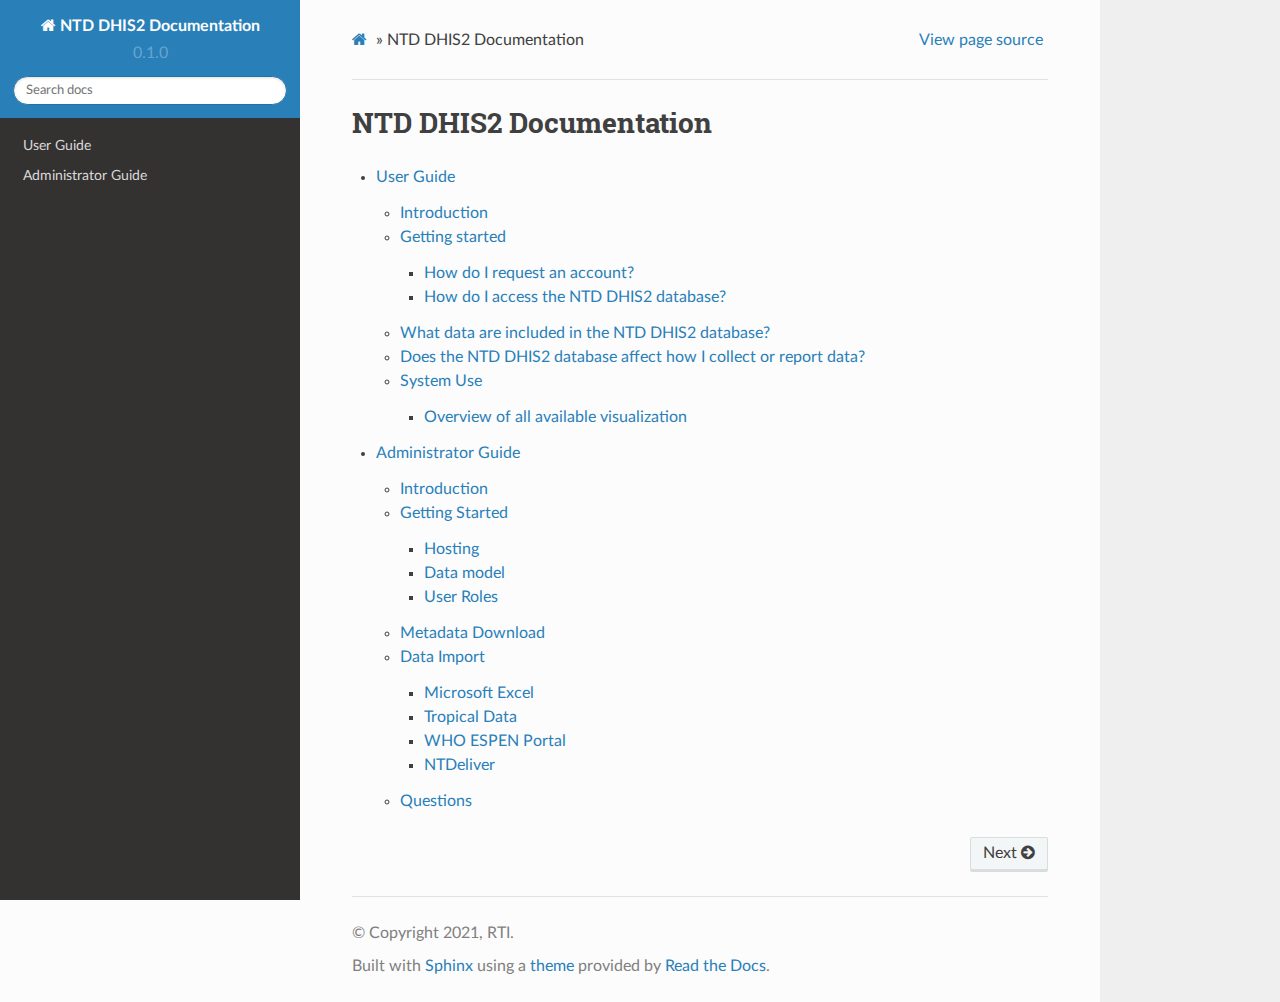
==== commit 95e371e6: "added setion on metadata" ====
--- a/docs/index.html
+++ b/docs/index.html
@@ -96,6 +96,7 @@
 <li class="toctree-l3"><a class="reference internal" href="adminguide.html#user-roles">User Roles</a></li>
 </ul>
 </li>
+<li class="toctree-l2"><a class="reference internal" href="adminguide.html#metadata-download">Metadata Download</a></li>
 <li class="toctree-l2"><a class="reference internal" href="adminguide.html#data-import">Data Import</a><ul>
 <li class="toctree-l3"><a class="reference internal" href="adminguide.html#microsoft-excel">Microsoft Excel</a></li>
 <li class="toctree-l3"><a class="reference internal" href="adminguide.html#tropical-data">Tropical Data</a></li>
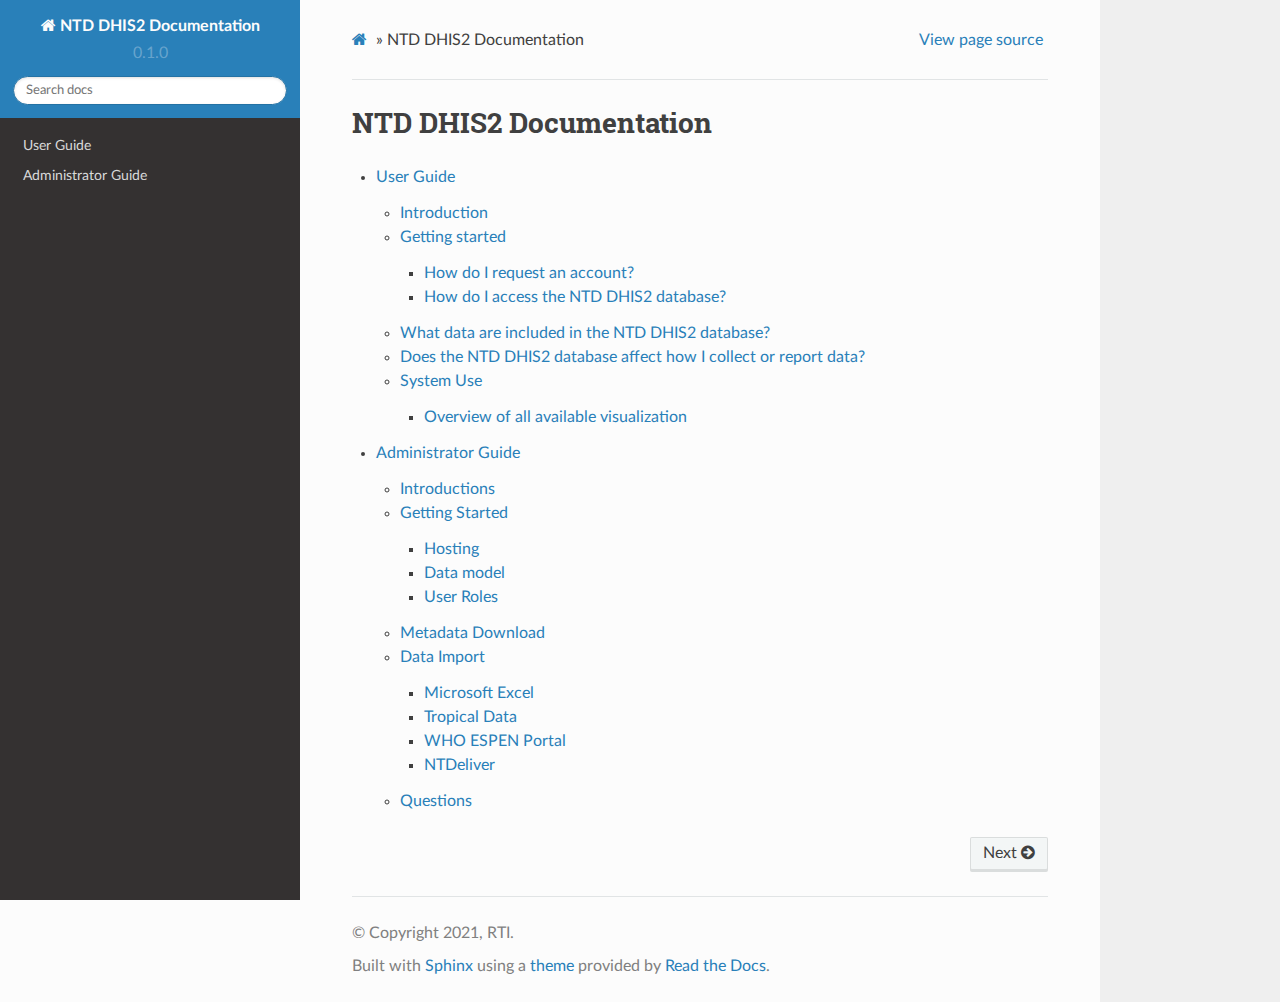
==== commit 0252891d: "introductions" ====
--- a/docs/index.html
+++ b/docs/index.html
@@ -89,7 +89,7 @@
 </ul>
 </li>
 <li class="toctree-l1"><a class="reference internal" href="adminguide.html">Administrator Guide</a><ul>
-<li class="toctree-l2"><a class="reference internal" href="adminguide.html#introduction">Introduction</a></li>
+<li class="toctree-l2"><a class="reference internal" href="adminguide.html#introductions">Introductions</a></li>
 <li class="toctree-l2"><a class="reference internal" href="adminguide.html#getting-started">Getting Started</a><ul>
 <li class="toctree-l3"><a class="reference internal" href="adminguide.html#hosting">Hosting</a></li>
 <li class="toctree-l3"><a class="reference internal" href="adminguide.html#data-model">Data model</a></li>
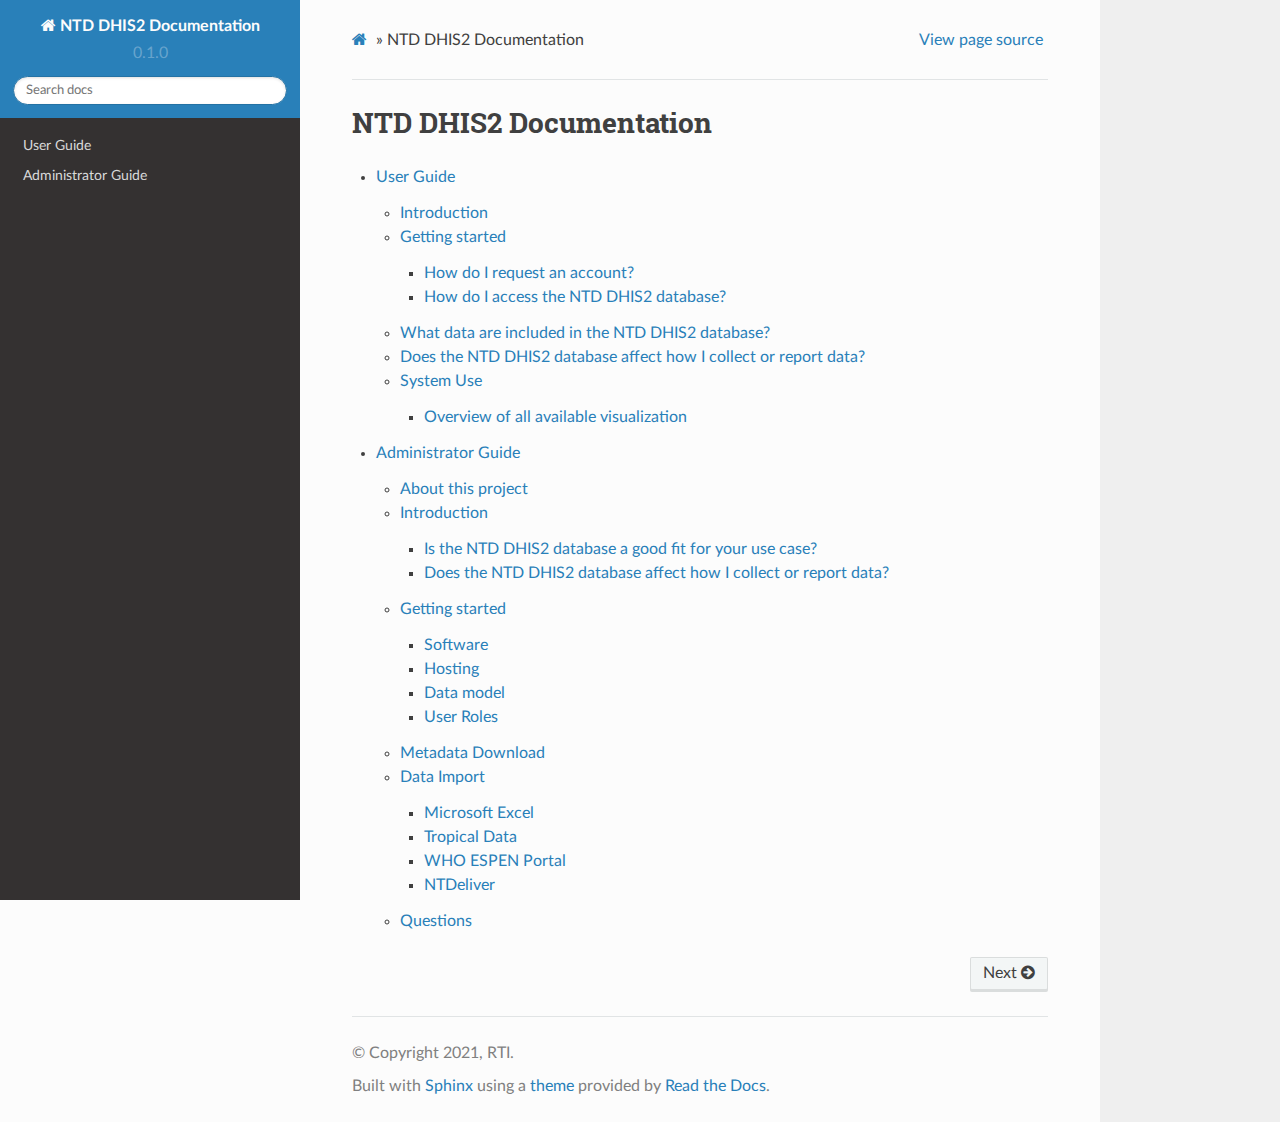
==== commit c474a0e1: "move changes to pages" ====
--- a/docs/index.html
+++ b/docs/index.html
@@ -8,6 +8,7 @@
       <link rel="stylesheet" href="_static/pygments.css" type="text/css" />
       <link rel="stylesheet" href="_static/css/theme.css" type="text/css" />
       <link rel="stylesheet" href="_static/css/custom.css" type="text/css" />
+    <link rel="shortcut icon" href="_static/favicon.ico"/>
   <!--[if lt IE 9]>
     <script src="_static/js/html5shiv.min.js"></script>
   <![endif]-->
@@ -89,8 +90,14 @@
 </ul>
 </li>
 <li class="toctree-l1"><a class="reference internal" href="adminguide.html">Administrator Guide</a><ul>
-<li class="toctree-l2"><a class="reference internal" href="adminguide.html#introductions">Introductions</a></li>
-<li class="toctree-l2"><a class="reference internal" href="adminguide.html#getting-started">Getting Started</a><ul>
+<li class="toctree-l2"><a class="reference internal" href="adminguide.html#about-this-project">About this project</a></li>
+<li class="toctree-l2"><a class="reference internal" href="adminguide.html#introduction">Introduction</a><ul>
+<li class="toctree-l3"><a class="reference internal" href="adminguide.html#is-the-ntd-dhis2-database-a-good-fit-for-your-use-case">Is the NTD DHIS2 database a good fit for your use case?</a></li>
+<li class="toctree-l3"><a class="reference internal" href="adminguide.html#does-the-ntd-dhis2-database-affect-how-i-collect-or-report-data">Does the NTD DHIS2 database affect how I collect or report data?</a></li>
+</ul>
+</li>
+<li class="toctree-l2"><a class="reference internal" href="adminguide.html#getting-started">Getting started</a><ul>
+<li class="toctree-l3"><a class="reference internal" href="adminguide.html#software">Software</a></li>
 <li class="toctree-l3"><a class="reference internal" href="adminguide.html#hosting">Hosting</a></li>
 <li class="toctree-l3"><a class="reference internal" href="adminguide.html#data-model">Data model</a></li>
 <li class="toctree-l3"><a class="reference internal" href="adminguide.html#user-roles">User Roles</a></li>
